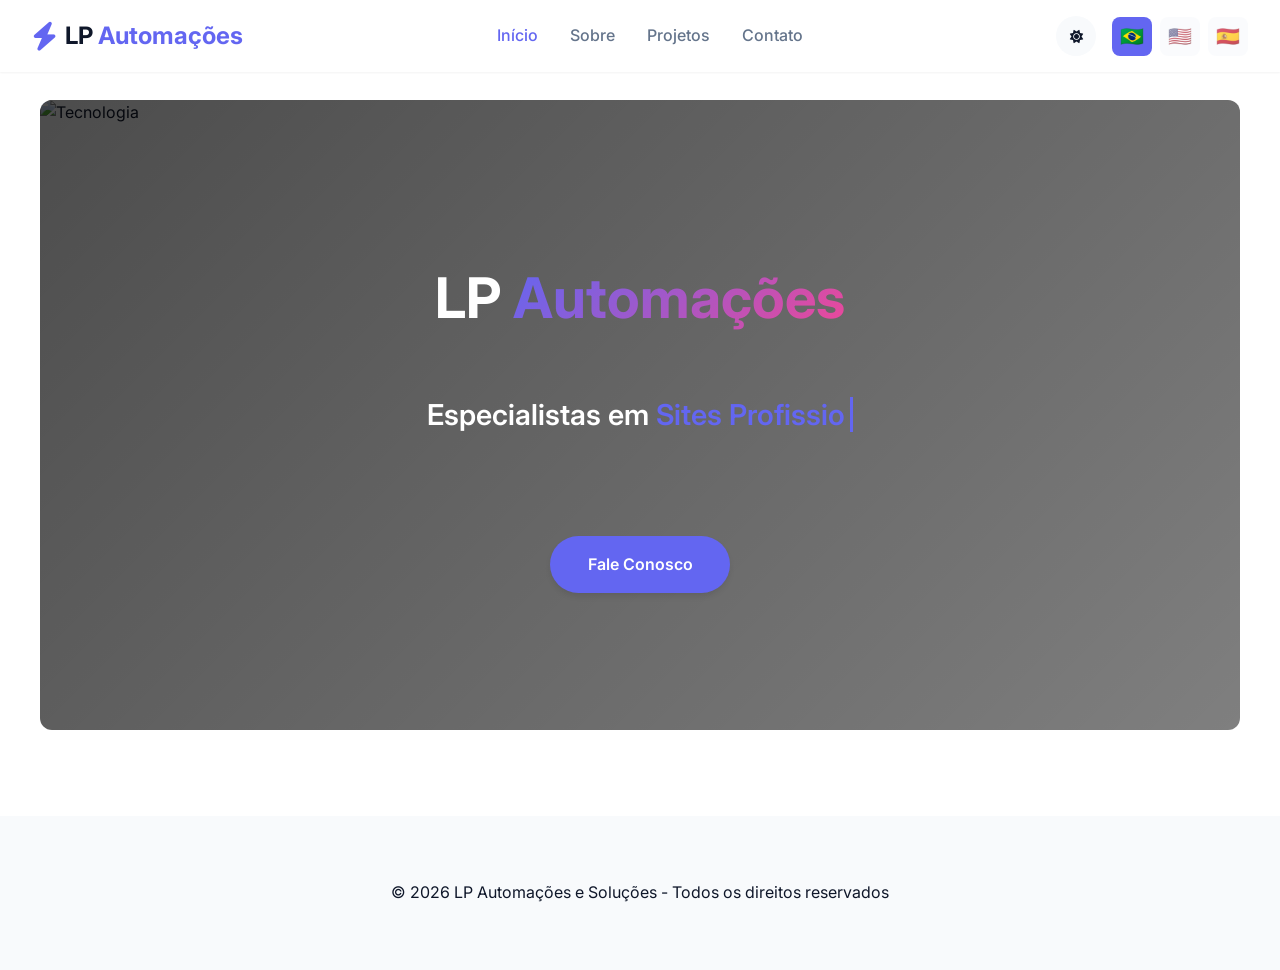
==== index.html @ f77b6e3c "Subindo site oficial da LP Automacoes" ====
<!DOCTYPE html>
<html lang="pt-BR">
<head>
    <meta charset="UTF-8">
    <meta name="viewport" content="width=device-width, initial-scale=1.0">
    <title>LP Automações e Soluções</title>
    
    <!-- CSS -->    
    <link rel="stylesheet" href="css/index.css">
    <link rel="stylesheet" href="css/light-theme.css" id="theme-style">
    
    <!-- Font Awesome -->
    <link rel="stylesheet" href="https://cdnjs.cloudflare.com/ajax/libs/font-awesome/6.5.1/css/all.min.css">
    
    <!-- Google Fonts -->
    <link href="https://fonts.googleapis.com/css2?family=Inter:wght@300;400;500;600;700;800&display=swap" rel="stylesheet">
</head>
<body>
    <!-- Header -->
    <header class="header">
        <div class="container">
            <div class="logo">
                <i class="fas fa-bolt"></i>
                <span>LP <span class="highlight">Automações</span></span>
            </div>
            <nav class="nav-menu">
                <ul>
                    <li><a href="index.html" class="nav-link active" data-i18n="nav.home">Início</a></li>
                    <li><a href="pages/sobre.html" class="nav-link" data-i18n="nav.sobre">Sobre</a></li>
                    <li><a href="pages/projetos.html" class="nav-link" data-i18n="nav.projetos">Projetos</a></li>
                    <li><a href="pages/contato.html" class="nav-link" data-i18n="nav.contato">Contato</a></li>
                </ul>
            </nav>
            <div class="nav-controls">
                <button id="theme-toggle" class="control-btn">
                    <i class="fas fa-sun"></i>
                </button>
                <div class="language-selector">
                    <button class="lang-btn" data-lang="pt-BR" title="Português">🇧🇷</button>
                    <button class="lang-btn" data-lang="en-US" title="English">🇺🇸</button>
                    <button class="lang-btn" data-lang="es-ES" title="Español">🇪🇸</button>
                </div>
            </div>
            <div class="mobile-menu-btn">
                <i class="fas fa-bars"></i>
            </div>
        </div>
    </header>

    <!-- Hero Section com Slides Automáticos -->
    <section class="hero">
        <!-- Slide 1 -->
        <div class="hero-slide active" data-slide="1">
            <img class="slide-bg" src="https://images.pexels.com/photos/1181244/pexels-photo-1181244.jpeg?auto=compress&cs=tinysrgb&w=1600" alt="Tecnologia">
            <div class="hero-content">
                <h1 data-i18n="hero.slide1.titulo">LP <span class="gradient-text">Automações & Soluções</span></h1>
                <div class="typing-container">
                    <span data-i18n="hero.typing.prefix">Especialistas em</span>
                    <span id="typed-text"></span>
                </div>
                <div class="hero-buttons">
                    <a href="pages/contato.html" class="btn btn-primary" data-i18n="hero.btn_contato">Fale Conosco</a>                    
                </div>
            </div>
        </div>

        <!-- Slide 2 -->
        <div class="hero-slide" data-slide="2">
            <img class="slide-bg" src="https://images.pexels.com/photos/4101143/pexels-photo-4101143.jpeg?auto=compress&cs=tinysrgb&w=1600" alt="WhatsApp">
            <div class="hero-content">
                <h1 data-i18n="hero.slide2.titulo">Automação <span class="gradient-text">WhatsApp</span></h1>
                <p data-i18n="hero.slide2.desc">Atendimento 24/7 com inteligência artificial</p>
                <div class="hero-buttons">
                    <a href="pages/contato.html" class="btn btn-primary" data-i18n="hero.btn_contato">Fale Conosco</a>
                </div>
            </div>
        </div>

        <!-- Slide 3 -->
        <div class="hero-slide" data-slide="3">
            <img class="slide-bg" src="https://images.pexels.com/photos/1181671/pexels-photo-1181671.jpeg?auto=compress&cs=tinysrgb&w=1600" alt="Sistemas">
            <div class="hero-content">
                <h1 data-i18n="hero.slide3.titulo">Sistemas <span class="gradient-text">Personalizados</span></h1>
                <p data-i18n="hero.slide3.desc">Controle de estoque, vendas e gestão empresarial</p>
                <div class="hero-buttons">
                    <a href="pages/contato.html" class="btn btn-primary" data-i18n="hero.btn_contato">Solicitar Orçamento</a>
                </div>
            </div>
        </div>

        <!-- Slide 4 -->
        <div class="hero-slide" data-slide="4">
            <img class="slide-bg" src="https://images.pexels.com/photos/669619/pexels-photo-669619.jpeg?auto=compress&cs=tinysrgb&w=1600" alt="Google">
            <div class="hero-content">
                <h1 data-i18n="hero.slide4.titulo">Google <span class="gradient-text">Meu Negócio</span></h1>
                <p data-i18n="hero.slide4.desc">Destaque sua empresa nas buscas locais</p>
                <div class="hero-buttons">
                    <a href="pages/contato.html" class="btn btn-primary" data-i18n="hero.btn_contato">Quero Mais Visibilidade</a>
                </div>
            </div>
        </div>

        <!-- Slide 5 -->
        <div class="hero-slide" data-slide="5">
            <img class="slide-bg" src="https://images.pexels.com/photos/3183197/pexels-photo-3183197.jpeg?auto=compress&cs=tinysrgb&w=1600" alt="Resultados">
            <div class="hero-content">
                <h1 data-i18n="hero.slide5.titulo">Resultados <span class="gradient-text">Reais</span></h1>
                <p data-i18n="hero.slide5.desc">Transformamos seu negócio com tecnologia</p>
                <div class="hero-buttons">
                    <a href="pages/contato.html" class="btn btn-primary" data-i18n="hero.btn_contato">Quero Resultados</a>
                </div>
            </div>
        </div>
        
        <!-- Dots de Navegação (sem setas) -->
        <div class="slide-controls">
            <div class="slide-dot active" data-slide="1"></div>
            <div class="slide-dot" data-slide="2"></div>
            <div class="slide-dot" data-slide="3"></div>
            <div class="slide-dot" data-slide="4"></div>
            <div class="slide-dot" data-slide="5"></div>
        </div>
    </section>

    <!-- Footer -->
    <footer class="footer">
        <div class="container">
            <p>&copy; 2026 LP Automações e Soluções - <span data-i18n="footer.rights">Todos os direitos reservados</span></p>
        </div>
    </footer>

    <!-- Scripts -->    
    <script src="js/index.js"></script>
</body>
</html>
---- css/index.css ----
/* ========== VARIÁVEIS ========== */
:root {
    --primary: #6366f1;
    --primary-dark: #4f46e5;
    --secondary: #ec4899;
    --spacing-xs: 0.5rem;
    --spacing-sm: 1rem;
    --spacing-md: 2rem;
    --spacing-lg: 4rem;
    --spacing-xl: 6rem;
    --shadow-sm: 0 1px 2px 0 rgb(0 0 0 / 0.05);
    --shadow-md: 0 4px 6px -1px rgb(0 0 0 / 0.1);
    --shadow-lg: 0 10px 15px -3px rgb(0 0 0 / 0.1);
    --transition: all 0.3s ease;
}

* {
    margin: 0;
    padding: 0;
    box-sizing: border-box;
}

body {
    font-family: 'Inter', sans-serif;
    line-height: 1.6;
    overflow-x: hidden;
    transition: var(--transition);
}

.container {
    max-width: 1280px;
    margin: 0 auto;
    padding: 0 var(--spacing-md);
}

/* ========== HEADER ========== */
.header {
    position: fixed;
    top: 0;
    left: 0;
    width: 100%;
    backdrop-filter: blur(10px);
    z-index: 1000;
    transition: var(--transition);
    box-shadow: var(--shadow-sm);
    background: var(--bg-primary);
}

.header .container {
    display: flex;
    justify-content: space-between;
    align-items: center;
    padding: var(--spacing-sm) var(--spacing-md);
}

.logo {
    display: flex;
    align-items: center;
    gap: 0.5rem;
    font-size: 1.5rem;
    font-weight: 700;
    color: var(--text-primary);
}

.logo i {
    color: var(--primary);
    font-size: 1.8rem;
}

.logo .highlight {
    color: var(--primary);
}

/* ========== NAVEGAÇÃO DESKTOP ========== */
.nav-menu ul {
    display: flex;
    gap: var(--spacing-md);
    list-style: none;
}

.nav-link {
    text-decoration: none;
    font-weight: 500;
    transition: var(--transition);
    color: var(--text-secondary);
}

.nav-link:hover,
.nav-link.active {
    color: var(--primary);
}

/* ========== CONTROLES (TEMA E IDIOMA) ========== */
.nav-controls {
    display: flex;
    align-items: center;
    gap: var(--spacing-sm);
}

.control-btn {
    background: var(--bg-secondary);
    border: none;
    width: 40px;
    height: 40px;
    border-radius: 50%;
    cursor: pointer;
    transition: var(--transition);
    color: var(--text-primary);
}

.control-btn:hover {
    background: var(--primary);
    color: white;
    transform: rotate(15deg);
}

.language-selector {
    display: flex;
    gap: 0.5rem;
}

.lang-btn {
    background: var(--bg-secondary);
    border: none;
    padding: 0.5rem;
    border-radius: 8px;
    cursor: pointer;
    transition: var(--transition);
    font-size: 1.2rem;
    opacity: 0.7;
}

.lang-btn:hover {
    opacity: 1;
    transform: scale(1.05);
}

.lang-btn.active {
    opacity: 1;
    background: var(--primary);
}

/* ========== BOTÃO MOBILE ========== */
.mobile-menu-btn {
    display: none;
    font-size: 1.5rem;
    cursor: pointer;
    color: var(--text-primary);
    background: none;
    border: none;
    width: 40px;
    height: 40px;
    border-radius: 8px;
    z-index: 1002;
}

/* ========== MENU MOBILE (SIDEBAR) ========== */
@media (max-width: 768px) {
    .nav-controls {
        display: none;
    }
    
    .mobile-menu-btn {
        display: block;
    }
    
    .nav-menu {
        position: fixed;
        top: 0;
        left: -280px;
        width: 280px;
        height: 100vh;
        background: var(--bg-primary);
        transition: left 0.3s ease;
        z-index: 1001;
        padding: 80px 24px 24px 24px;
        overflow-y: auto;
        box-shadow: 2px 0 10px rgba(0, 0, 0, 0.1);
    }
    
    .nav-menu.active {
        left: 0;
    }
    
    .nav-menu ul {
        flex-direction: column;
        align-items: flex-start;
        gap: 1.5rem;
    }
    
    .nav-link {
        font-size: 1.2rem;
        padding: 8px 0;
        display: block;
    }
    
    body.menu-open::before {
        content: '';
        position: fixed;
        top: 0;
        left: 0;
        right: 0;
        bottom: 0;
        background: rgba(0, 0, 0, 0.5);
        z-index: 1000;
    }
    
    body.menu-open {
        overflow: hidden;
    }
}

/* ========== FOOTER ========== */
.footer {
    background: var(--bg-secondary);
    padding: var(--spacing-lg) 0;
    text-align: center;
    margin-top: var(--spacing-xl);
}

/* ========== HERO SECTION ========== */
.hero {
    min-height: 80vh;
    display: flex;
    align-items: center;
    justify-content: center;
    position: relative;
    overflow: visible;
    padding: 500px 24px 40px;
}

/* ========== SLIDES ========== */
.hero-slide {
    position: absolute;
    top: 100px;
    left: 50%;
    transform: translateX(-50%);
    width: calc(100% - 48px);
    max-width: 1200px;
    height: calc(100% - 90px);
    opacity: 0;
    transition: opacity 0.8s ease-in-out;
    z-index: 1;
    border-radius: 12px;
    overflow: hidden;
}

/* Centraliza o conteúdo dos slides verticalmente */
.hero-slide {
    display: flex;
    align-items: center;
    justify-content: center;
}

/* Slide ativo (visível) */
.hero-slide.active {
    opacity: 1;
    z-index: 2;
}

/* Overlay escuro sobre a imagem do slide */
.hero-slide::before {
    content: '';
    position: absolute;
    top: 0;
    left: 0;
    right: 0;
    bottom: 0;
    background: linear-gradient(135deg, rgba(0,0,0,0.7) 0%, rgba(0,0,0,0.5) 100%);
    z-index: 1;
}

/* Imagem de fundo do slide */
.slide-bg {
    position: absolute;
    top: 0;
    left: 0;
    width: 100%;
    height: 85vh;
    object-fit: cover;
    z-index: 0;
}

/* ========== BOTÕES DO HERO ========== */
.hero-buttons {
    display: flex;
    justify-content: center;
    align-items: center;
    gap: 1rem;
    margin-top: 2rem;
    flex-wrap: wrap;
}

.btn {
    display: inline-flex;
    align-items: center;
    justify-content: center;
    padding: 1rem 2rem;
    border-radius: 50px;
    text-decoration: none;
    font-weight: 600;
    font-size: 1rem;
    transition: all 0.3s ease;
    cursor: pointer;
    border: none;
    min-width: 180px;
    text-align: center;
}

.btn-primary {
    background: var(--primary);
    color: white;
    box-shadow: 0 4px 6px -1px rgb(0 0 0 / 0.1);
}

.btn-primary:hover {
    background: var(--primary-dark);
    transform: translateY(-3px);
    box-shadow: 0 10px 15px -3px rgb(0 0 0 / 0.1);
}

/* ========== CONTEÚDO DO SLIDE ========== */
.hero-content {
    position: relative;
    z-index: 2;
    text-align: center;
    max-width: 900px;
    margin: 0 auto;
    padding: calc(var(--spacing-lg) * 1.2) var(--spacing-lg);
    animation: fadeInUp 0.8s ease;
}

/* Título principal */
.hero-content h1 {
    font-size: 3.5rem;
    font-weight: 700;
    margin-bottom: var(--spacing-md);
    line-height: 2.2;
    color: white;
}

/* Subtítulo / descrição */
.hero-content p {
    font-size: 1.25rem;
    color: rgba(255,255,255,0.9);
    margin-bottom: var(--spacing-lg);
}

/* Texto com gradiente */
.gradient-text {
    background: linear-gradient(135deg, var(--primary), var(--secondary));
    -webkit-background-clip: text;
    background-clip: text;
    color: transparent;
}

/* ========== MÁQUINA DE ESCREVER ========== */
.typing-container {
    font-size: 1.8rem;
    font-weight: 600;
    margin-bottom: var(--spacing-lg);
    min-height: 80px;
    color: white;
}

#typed-text {
    color: var(--primary);
    border-right: 3px solid var(--primary);
    padding-right: 5px;
    animation: blink 0.7s infinite;
}

/* Animação do cursor piscando */
@keyframes blink {
    0%, 100% { border-color: var(--primary); }
    50% { border-color: transparent; }
}

/* ========== ANIMAÇÕES ========== */
@keyframes fadeInUp {
    from {
        opacity: 0;
        transform: translateY(30px);
    }
    to {
        opacity: 1;
        transform: translateY(0);
    }
}

/* ========== RESPONSIVO ========== */
@media (max-width: 1024px) {
    .hero-content h1 {
        font-size: 2.5rem;
    }
    
    .hero-content p {
        font-size: 1.1rem;
    }
    
    .typing-container {
        font-size: 1.4rem;
    }
}

@media (max-width: 768px) {
    .hero {
        min-height: 70vh;
        padding: 120px 16px 40px;
    }
    
    .hero-content h1 {
        font-size: 2rem;
    }
    
    .hero-content p {
        font-size: 1rem;
    }
    
    .typing-container {
        font-size: 1.2rem;
        min-height: 60px;
    }
    
    .hero-slide {
        width: calc(100% - 32px);
    }
    
    .slide-bg {
        height: 70vh;
    }
    
    .hero-buttons {
        flex-direction: column;
        gap: 0.8rem;
    }
    
    .btn {
        width: 100%;
        max-width: 250px;
        margin: 0 auto;
    }
}

@media (max-width: 480px) {
    .hero {
        padding: 100px 16px 40px;
    }
    
    .hero-content h1 {
        font-size: 1.5rem;
    }
    
    .hero-content p {
        font-size: 0.85rem;
    }
    
    .typing-container {
        font-size: 1rem;
        min-height: 50px;
    }
}
---- css/light-theme.css ----
:root {
    --bg-primary: #ffffff;
    --bg-secondary: #f8fafc;
    --text-primary: #0f172a;
    --text-secondary: #64748b;
    --border-color: #e2e8f0;
}

body {
    background: var(--bg-primary);
    color: var(--text-primary);
}

.header {
    background: rgba(255, 255, 255, 0.9);
}
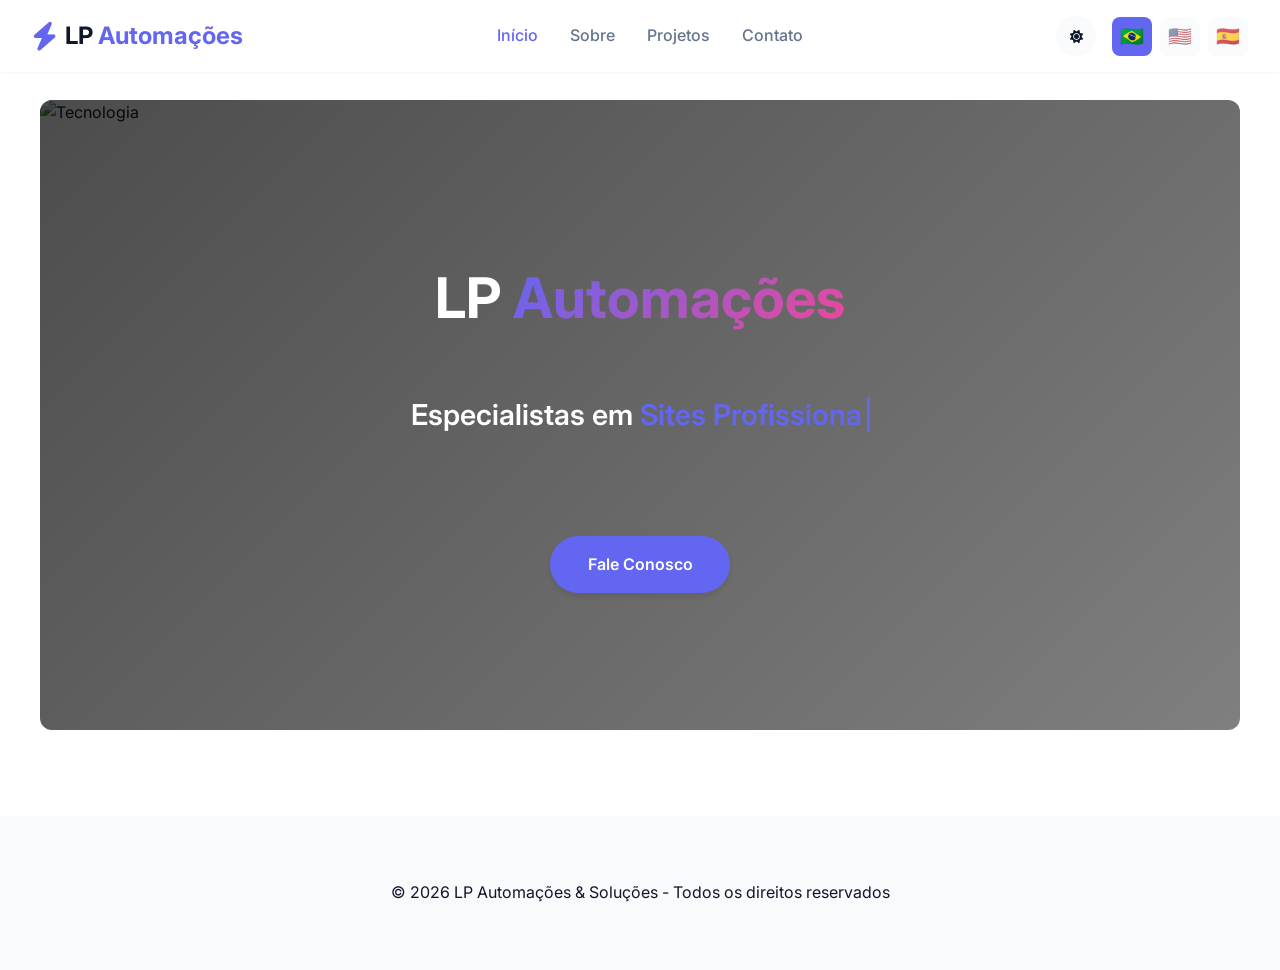
==== commit 474d53ba: "Correcao na nomenclatura do site." ====
--- a/index.html
+++ b/index.html
@@ -3,7 +3,7 @@
 <head>
     <meta charset="UTF-8">
     <meta name="viewport" content="width=device-width, initial-scale=1.0">
-    <title>LP Automações e Soluções</title>
+    <title>LP Automações & Soluções</title>
     
     <!-- CSS -->    
     <link rel="stylesheet" href="css/index.css">
@@ -125,7 +125,7 @@
     <!-- Footer -->
     <footer class="footer">
         <div class="container">
-            <p>&copy; 2026 LP Automações e Soluções - <span data-i18n="footer.rights">Todos os direitos reservados</span></p>
+            <p>&copy; 2026 LP Automações & Soluções - <span data-i18n="footer.rights">Todos os direitos reservados</span></p>
         </div>
     </footer>
 
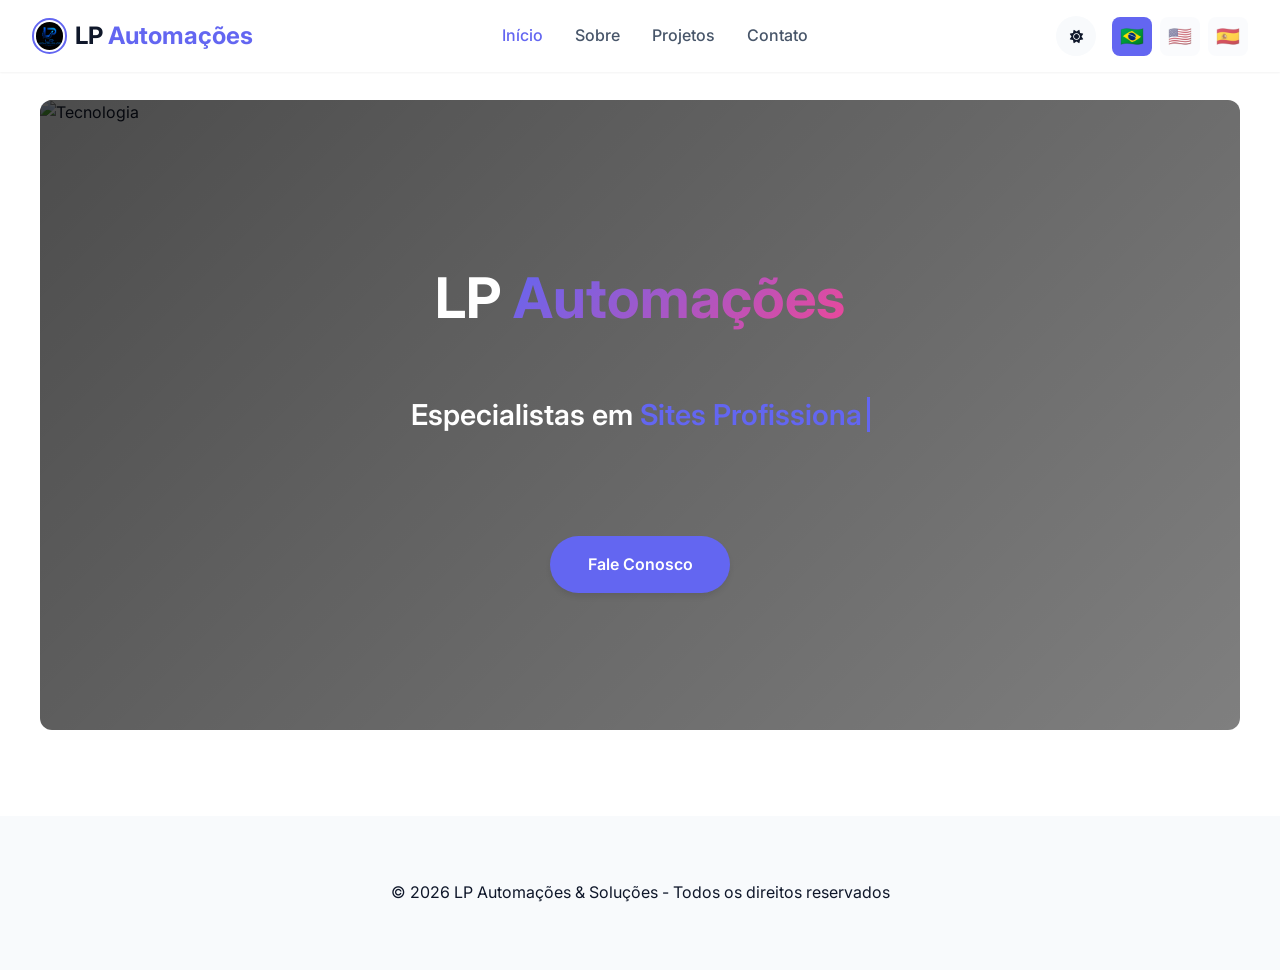
==== commit 4898e7da: "Atualizando e adicionando novas fotos no site." ====
--- a/index.html
+++ b/index.html
@@ -1,26 +1,29 @@
 <!DOCTYPE html>
 <html lang="pt-BR">
+
 <head>
     <meta charset="UTF-8">
     <meta name="viewport" content="width=device-width, initial-scale=1.0">
     <title>LP Automações & Soluções</title>
-    
-    <!-- CSS -->    
+
+    <!-- CSS -->
     <link rel="stylesheet" href="css/index.css">
     <link rel="stylesheet" href="css/light-theme.css" id="theme-style">
-    
+
     <!-- Font Awesome -->
     <link rel="stylesheet" href="https://cdnjs.cloudflare.com/ajax/libs/font-awesome/6.5.1/css/all.min.css">
-    
+
     <!-- Google Fonts -->
-    <link href="https://fonts.googleapis.com/css2?family=Inter:wght@300;400;500;600;700;800&display=swap" rel="stylesheet">
+    <link href="https://fonts.googleapis.com/css2?family=Inter:wght@300;400;500;600;700;800&display=swap"
+        rel="stylesheet">
 </head>
+
 <body>
     <!-- Header -->
     <header class="header">
         <div class="container">
             <div class="logo">
-                <i class="fas fa-bolt"></i>
+                <img src="assets/logo-lp.png" alt="LP Automações" class="logo-img">
                 <span>LP <span class="highlight">Automações</span></span>
             </div>
             <nav class="nav-menu">
@@ -51,7 +54,9 @@
     <section class="hero">
         <!-- Slide 1 -->
         <div class="hero-slide active" data-slide="1">
-            <img class="slide-bg" src="https://images.pexels.com/photos/1181244/pexels-photo-1181244.jpeg?auto=compress&cs=tinysrgb&w=1600" alt="Tecnologia">
+            <img class="slide-bg"
+                src="https://images.pexels.com/photos/1181244/pexels-photo-1181244.jpeg?auto=compress&cs=tinysrgb&w=1600"
+                alt="Tecnologia">
             <div class="hero-content">
                 <h1 data-i18n="hero.slide1.titulo">LP <span class="gradient-text">Automações & Soluções</span></h1>
                 <div class="typing-container">
@@ -59,14 +64,16 @@
                     <span id="typed-text"></span>
                 </div>
                 <div class="hero-buttons">
-                    <a href="pages/contato.html" class="btn btn-primary" data-i18n="hero.btn_contato">Fale Conosco</a>                    
+                    <a href="pages/contato.html" class="btn btn-primary" data-i18n="hero.btn_contato">Fale Conosco</a>
                 </div>
             </div>
         </div>
 
         <!-- Slide 2 -->
         <div class="hero-slide" data-slide="2">
-            <img class="slide-bg" src="https://images.pexels.com/photos/4101143/pexels-photo-4101143.jpeg?auto=compress&cs=tinysrgb&w=1600" alt="WhatsApp">
+            <img class="slide-bg"
+                src="https://images.pexels.com/photos/4101143/pexels-photo-4101143.jpeg?auto=compress&cs=tinysrgb&w=1600"
+                alt="WhatsApp">
             <div class="hero-content">
                 <h1 data-i18n="hero.slide2.titulo">Automação <span class="gradient-text">WhatsApp</span></h1>
                 <p data-i18n="hero.slide2.desc">Atendimento 24/7 com inteligência artificial</p>
@@ -78,40 +85,49 @@
 
         <!-- Slide 3 -->
         <div class="hero-slide" data-slide="3">
-            <img class="slide-bg" src="https://images.pexels.com/photos/1181671/pexels-photo-1181671.jpeg?auto=compress&cs=tinysrgb&w=1600" alt="Sistemas">
+            <img class="slide-bg"
+                src="https://images.pexels.com/photos/1181671/pexels-photo-1181671.jpeg?auto=compress&cs=tinysrgb&w=1600"
+                alt="Sistemas">
             <div class="hero-content">
                 <h1 data-i18n="hero.slide3.titulo">Sistemas <span class="gradient-text">Personalizados</span></h1>
                 <p data-i18n="hero.slide3.desc">Controle de estoque, vendas e gestão empresarial</p>
                 <div class="hero-buttons">
-                    <a href="pages/contato.html" class="btn btn-primary" data-i18n="hero.btn_contato">Solicitar Orçamento</a>
+                    <a href="pages/contato.html" class="btn btn-primary" data-i18n="hero.btn_contato">Solicitar
+                        Orçamento</a>
                 </div>
             </div>
         </div>
 
         <!-- Slide 4 -->
         <div class="hero-slide" data-slide="4">
-            <img class="slide-bg" src="https://images.pexels.com/photos/669619/pexels-photo-669619.jpeg?auto=compress&cs=tinysrgb&w=1600" alt="Google">
+            <img class="slide-bg"
+                src="https://images.pexels.com/photos/669619/pexels-photo-669619.jpeg?auto=compress&cs=tinysrgb&w=1600"
+                alt="Google">
             <div class="hero-content">
                 <h1 data-i18n="hero.slide4.titulo">Google <span class="gradient-text">Meu Negócio</span></h1>
                 <p data-i18n="hero.slide4.desc">Destaque sua empresa nas buscas locais</p>
                 <div class="hero-buttons">
-                    <a href="pages/contato.html" class="btn btn-primary" data-i18n="hero.btn_contato">Quero Mais Visibilidade</a>
+                    <a href="pages/contato.html" class="btn btn-primary" data-i18n="hero.btn_contato">Quero Mais
+                        Visibilidade</a>
                 </div>
             </div>
         </div>
 
         <!-- Slide 5 -->
         <div class="hero-slide" data-slide="5">
-            <img class="slide-bg" src="https://images.pexels.com/photos/3183197/pexels-photo-3183197.jpeg?auto=compress&cs=tinysrgb&w=1600" alt="Resultados">
+            <img class="slide-bg"
+                src="https://images.pexels.com/photos/3183197/pexels-photo-3183197.jpeg?auto=compress&cs=tinysrgb&w=1600"
+                alt="Resultados">
             <div class="hero-content">
                 <h1 data-i18n="hero.slide5.titulo">Resultados <span class="gradient-text">Reais</span></h1>
                 <p data-i18n="hero.slide5.desc">Transformamos seu negócio com tecnologia</p>
                 <div class="hero-buttons">
-                    <a href="pages/contato.html" class="btn btn-primary" data-i18n="hero.btn_contato">Quero Resultados</a>
+                    <a href="pages/contato.html" class="btn btn-primary" data-i18n="hero.btn_contato">Quero
+                        Resultados</a>
                 </div>
             </div>
         </div>
-        
+
         <!-- Dots de Navegação (sem setas) -->
         <div class="slide-controls">
             <div class="slide-dot active" data-slide="1"></div>
@@ -125,11 +141,13 @@
     <!-- Footer -->
     <footer class="footer">
         <div class="container">
-            <p>&copy; 2026 LP Automações & Soluções - <span data-i18n="footer.rights">Todos os direitos reservados</span></p>
+            <p>&copy; 2026 LP Automações & Soluções - <span data-i18n="footer.rights">Todos os direitos
+                    reservados</span></p>
         </div>
     </footer>
 
-    <!-- Scripts -->    
+    <!-- Scripts -->
     <script src="js/index.js"></script>
 </body>
+
 </html>
--- a/css/index.css
+++ b/css/index.css
@@ -14,6 +14,27 @@
     --transition: all 0.3s ease;
 }
 
+/* ========== TEMA CLARO (PADRÃO) ========== */
+:root {
+    --bg-primary: #ffffff;
+    --bg-secondary: #f8fafc;
+    --text-primary: #0f172a;
+    --text-secondary: #475569;
+    --border-color: #e2e8f0;
+}
+
+/* ========== TEMA ESCURO (PRETO PURO + AZUL) ========== */
+[data-theme="dark"] {
+    --bg-primary: #000000;        /* Preto puro */
+    --bg-secondary: #0a0a0a;      /* Preto levemente mais claro */
+    --text-primary: #ffffff;      /* Branco puro */
+    --text-secondary: #e2e8f0;    /* Branco suave */
+    --border-color: #1a1a1a;      /* Cinza escuro para bordas */
+    --primary: #3b82f6;           /* Azul vibrante */
+    --primary-dark: #2563eb;      /* Azul mais escuro */
+    --secondary: #60a5fa;         /* Azul claro para detalhes */
+}
+
 * {
     margin: 0;
     padding: 0;
@@ -25,6 +46,8 @@
     line-height: 1.6;
     overflow-x: hidden;
     transition: var(--transition);
+    background: var(--bg-primary);
+    color: var(--text-primary);
 }
 
 .container {
@@ -62,11 +85,31 @@
     color: var(--text-primary);
 }
 
+/* ========== ESTILO DA LOGO REDONDA ========== */
+.logo-img {
+    height: 2.2rem;
+    width: 2.2rem;
+    display: block;
+    object-fit: cover;
+    border-radius: 50%;
+    border: 2px solid var(--primary);
+    padding: 2px;
+    background: var(--bg-primary);
+    transition: var(--transition);
+}
+
+.logo-img:hover {
+    transform: scale(1.05);
+    border-color: var(--primary-dark);
+    box-shadow: 0 0 20px rgba(59, 130, 246, 0.3);
+}
+
+/* Remove o estilo do ícone antigo */
 .logo i {
-    color: var(--primary);
-    font-size: 1.8rem;
-}
-
+    display: none;
+}
+
+/* Mantém o destaque do texto */
 .logo .highlight {
     color: var(--primary);
 }
--- a/css/light-theme.css
+++ b/css/light-theme.css
@@ -2,8 +2,11 @@
     --bg-primary: #ffffff;
     --bg-secondary: #f8fafc;
     --text-primary: #0f172a;
-    --text-secondary: #64748b;
+    --text-secondary: #475569;
     --border-color: #e2e8f0;
+    --primary: #6366f1;
+    --primary-dark: #4f46e5;
+    --secondary: #ec4899;
 }
 
 body {
@@ -12,5 +15,5 @@
 }
 
 .header {
-    background: rgba(255, 255, 255, 0.9);
+    background: rgba(255, 255, 255, 0.95);
 }
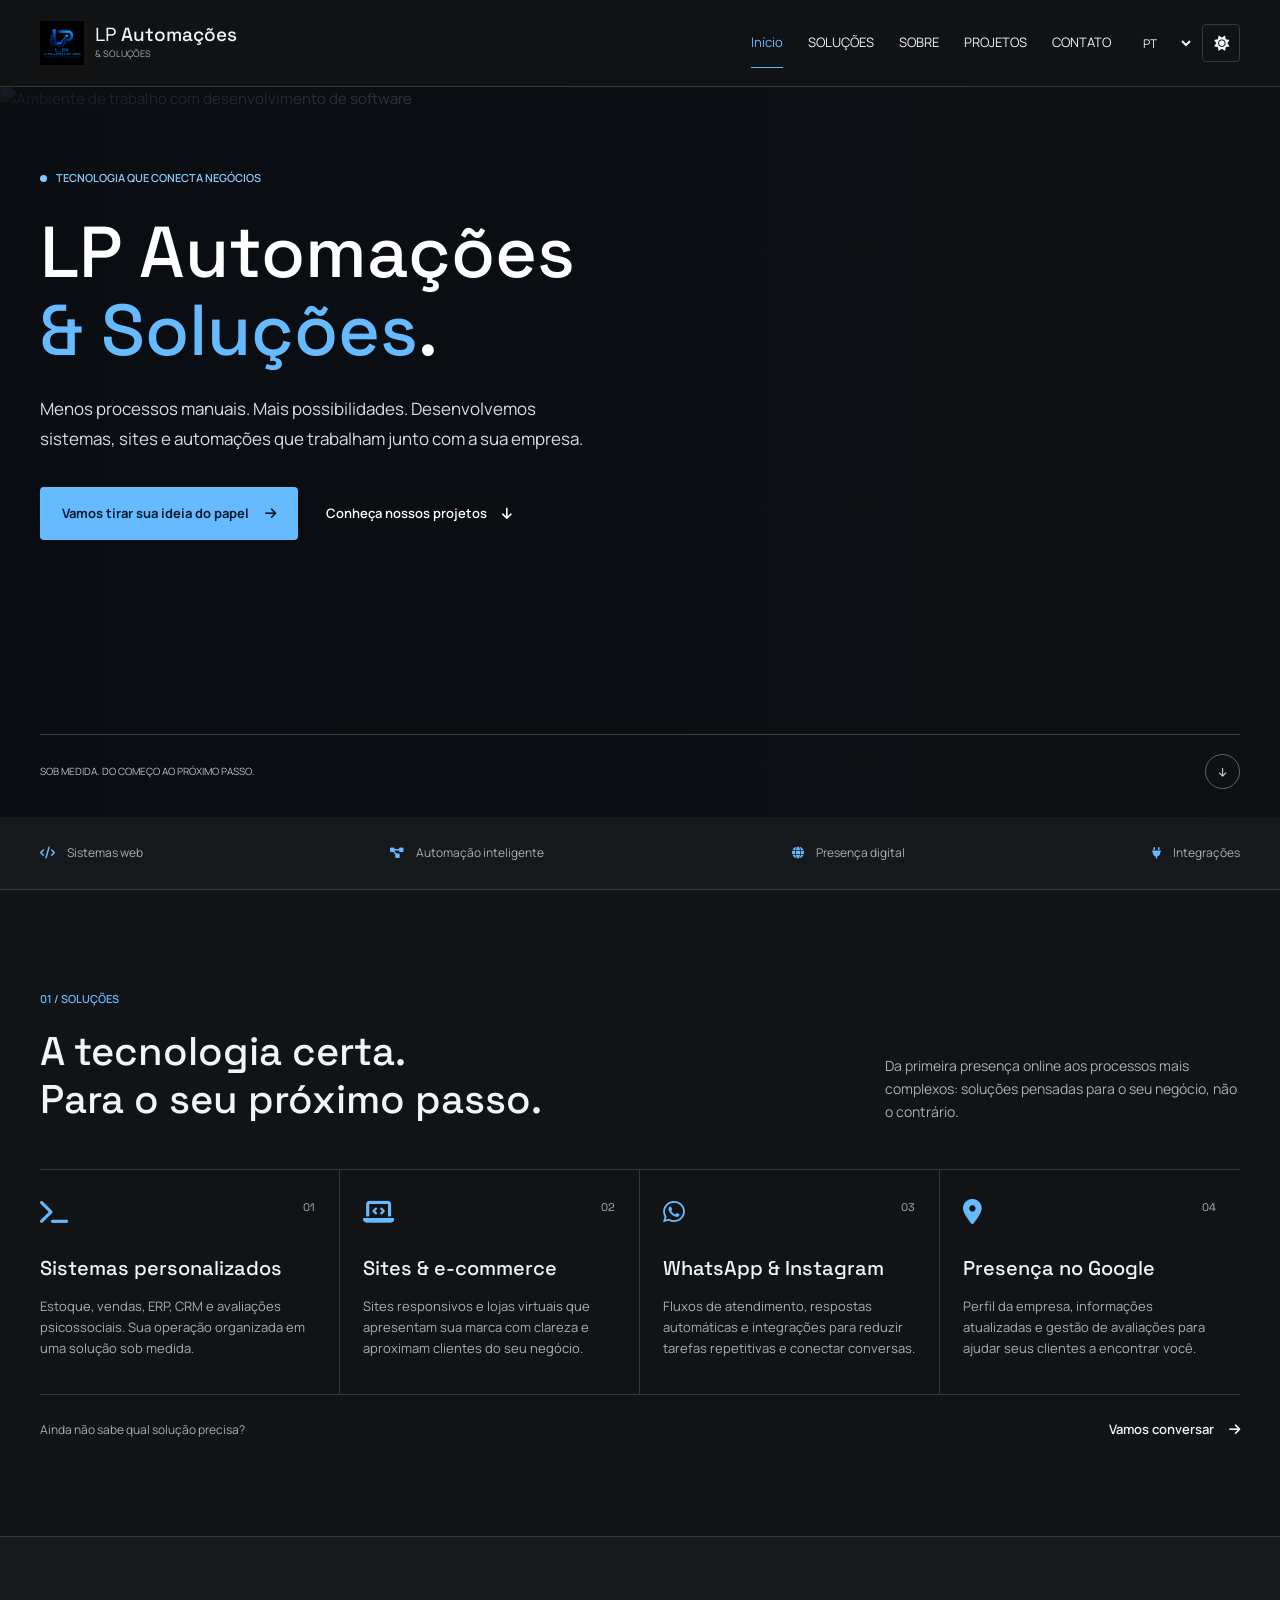
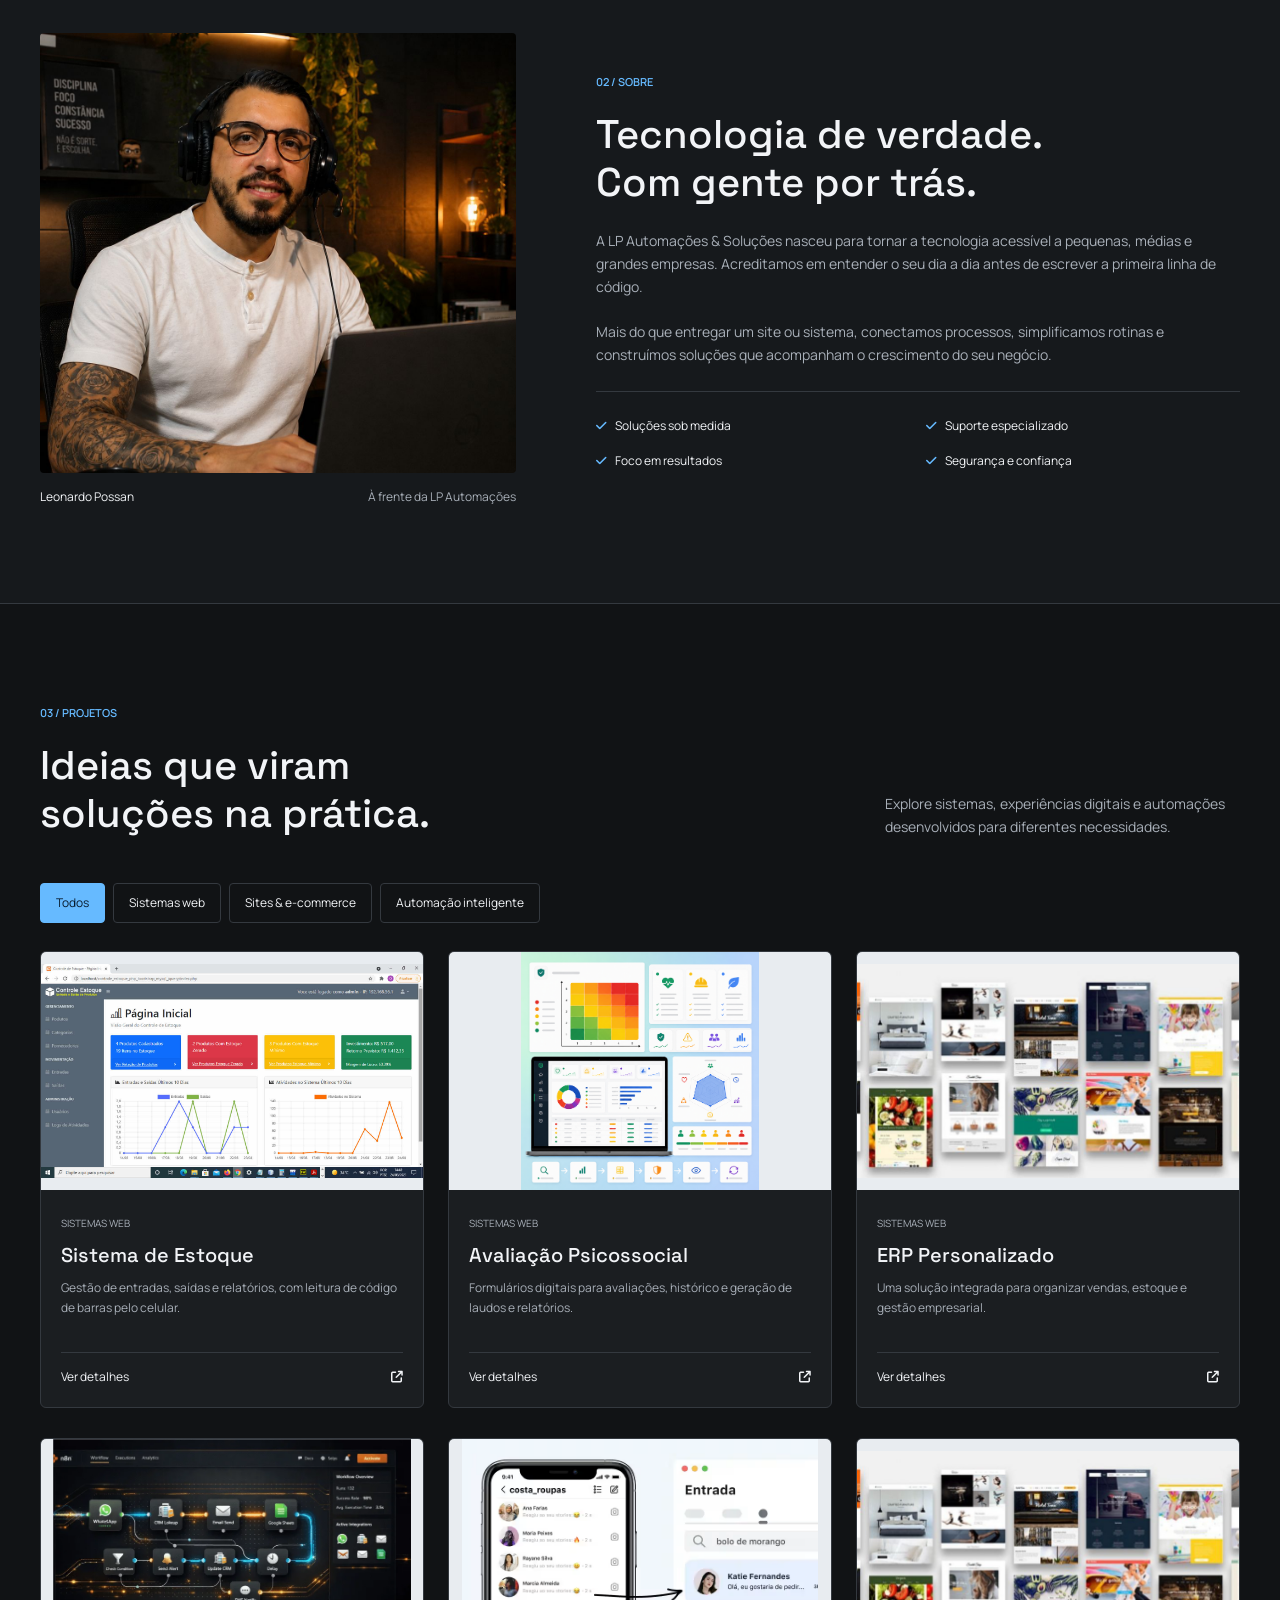
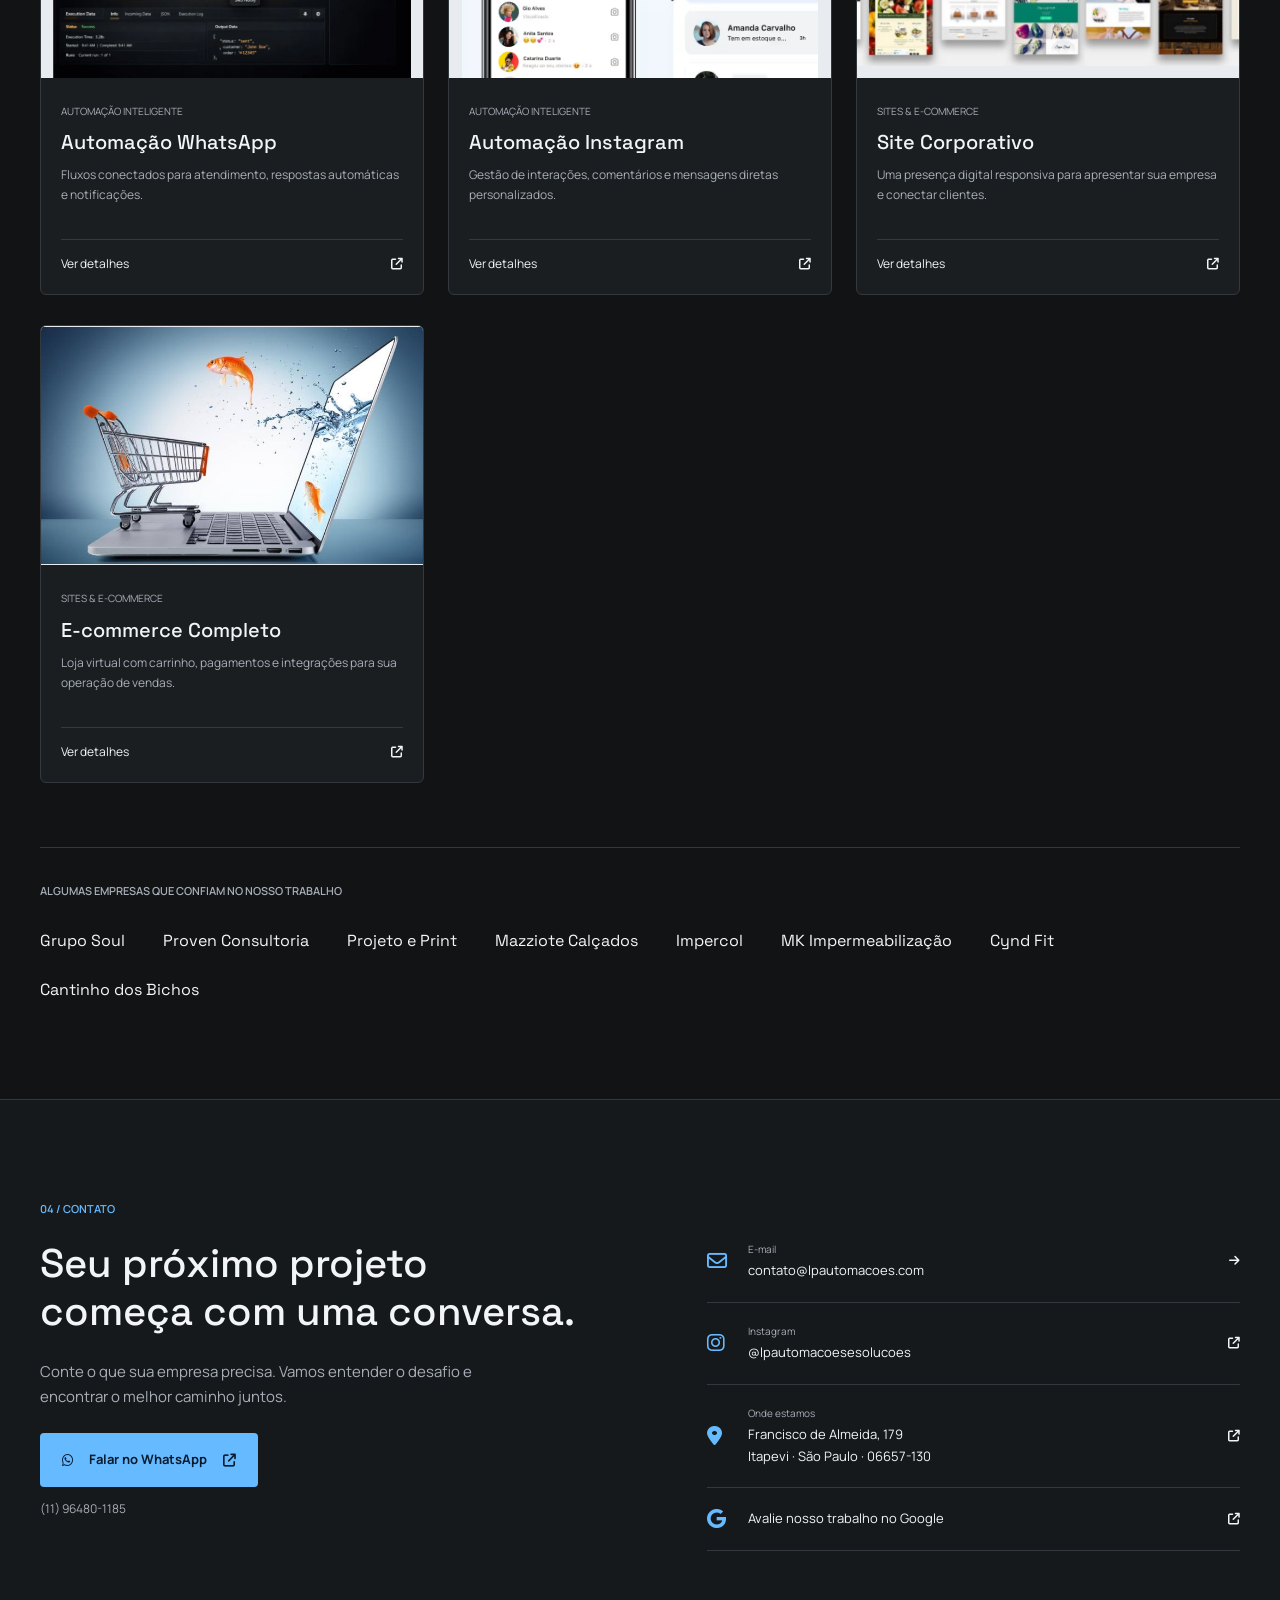
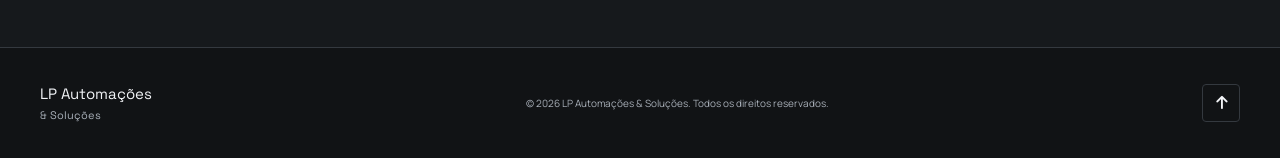
==== commit fc28b227: "Melhorias aplicadas no site." ====
--- a/index.html
+++ b/index.html
@@ -1,153 +1,48 @@
 <!DOCTYPE html>
-<html lang="pt-BR">
-
+<html lang="pt-BR" data-theme="dark">
 <head>
     <meta charset="UTF-8">
     <meta name="viewport" content="width=device-width, initial-scale=1.0">
-    <title>LP Automações & Soluções</title>
-
-    <!-- CSS -->
-    <link rel="stylesheet" href="css/index.css">
-    <link rel="stylesheet" href="css/light-theme.css" id="theme-style">
-
-    <!-- Font Awesome -->
+    <meta name="description" content="LP Automações & Soluções: sistemas web sob medida, sites profissionais e automações para conectar processos e impulsionar seu negócio.">
+    <meta name="theme-color" content="#101414">
+    <title>LP Automações & Soluções | Tecnologia sob medida</title>
+    <link rel="icon" href="assets/logo-lp.png">
+    <link rel="preconnect" href="https://fonts.googleapis.com">
+    <link rel="preconnect" href="https://fonts.gstatic.com" crossorigin>
+    <link href="https://fonts.googleapis.com/css2?family=Manrope:wght@400;500;600;700;800&family=Space+Grotesk:wght@400;500;600;700&display=swap" rel="stylesheet">
     <link rel="stylesheet" href="https://cdnjs.cloudflare.com/ajax/libs/font-awesome/6.5.1/css/all.min.css">
-
-    <!-- Google Fonts -->
-    <link href="https://fonts.googleapis.com/css2?family=Inter:wght@300;400;500;600;700;800&display=swap"
-        rel="stylesheet">
+    <link rel="stylesheet" href="css/landing.css">
+    <script src="js/landing.js" defer></script>
 </head>
-
 <body>
-    <!-- Header -->
-    <header class="header">
-        <div class="container">
-            <div class="logo">
-                <img src="assets/logo-lp.png" alt="LP Automações" class="logo-img">
-                <span>LP <span class="highlight">Automações</span></span>
+    <a class="skip-link" href="#solucoes">Ir para o conteúdo</a>
+    <header class="header"><div class="container header-inner">
+        <a class="brand" href="#inicio" aria-label="LP Automações, início"><img src="assets/logo-lp.png" alt="" width="44" height="44"><span>LP <b>Automações</b><small>& SOLUÇÕES</small></span></a>
+        <nav id="main-nav" aria-label="Navegação principal"><a href="#inicio" data-copy="home" class="active" aria-current="location">Início</a><a href="#solucoes" data-copy="solutions">Soluções</a><a href="#sobre" data-copy="about">Sobre</a><a href="#projetos" data-copy="projects">Projetos</a><a href="#contato" data-copy="contact">Contato</a></nav>
+        <div class="header-controls"><select id="language" aria-label="Idioma" title="Idioma"><option value="pt-BR">PT</option><option value="en-US">EN</option><option value="es-ES">ES</option></select><button id="theme-toggle" class="icon-button" aria-label="Alternar tema" title="Alternar tema"><i class="fa-solid fa-sun" aria-hidden="true"></i></button><button id="menu-toggle" class="icon-button" aria-label="Abrir menu" aria-expanded="false" aria-controls="main-nav"><i class="fa-solid fa-bars" aria-hidden="true"></i></button></div>
+    </div></header>
+    <main>
+        <section id="inicio" class="hero" aria-labelledby="hero-title">
+            <img class="hero-image" src="https://images.pexels.com/photos/1181244/pexels-photo-1181244.jpeg?auto=compress&cs=tinysrgb&w=1920" alt="Ambiente de trabalho com desenvolvimento de software" fetchpriority="high">
+            <div class="hero-shade"></div>
+            <div class="container hero-content"><div class="eyebrow"><span class="status-mark"></span><span data-copy="eyebrow">TECNOLOGIA QUE CONECTA NEGÓCIOS</span></div><h1 id="hero-title">LP Automações<br><span>& Soluções</span><span class="hero-period">.</span></h1><p class="hero-description" data-copy="hero">Menos processos manuais. Mais possibilidades. Desenvolvemos sistemas, sites e automações que trabalham junto com a sua empresa.</p><div class="actions"><a class="button primary" href="#contato"><span data-copy="start">Vamos tirar sua ideia do papel</span><i class="fa-solid fa-arrow-right" aria-hidden="true"></i></a><a class="text-link" href="#projetos"><span data-copy="see">Conheça nossos projetos</span><i class="fa-solid fa-arrow-down" aria-hidden="true"></i></a></div><div class="hero-bottom"><span data-copy="custom">SOB MEDIDA. DO COMEÇO AO PRÓXIMO PASSO.</span><a href="#solucoes" aria-label="Ver soluções"><i class="fa-solid fa-arrow-down" aria-hidden="true"></i></a></div></div>
+        </section>
+        <div class="capabilities"><div class="container"><span><i class="fa-solid fa-code" aria-hidden="true"></i><span data-copy="web">Sistemas web</span></span><span><i class="fa-solid fa-diagram-project" aria-hidden="true"></i><span data-copy="automation">Automação inteligente</span></span><span><i class="fa-solid fa-globe" aria-hidden="true"></i><span data-copy="presence">Presença digital</span></span><span><i class="fa-solid fa-plug" aria-hidden="true"></i><span data-copy="integrations">Integrações</span></span></div></div>
+        <section id="solucoes" class="section" aria-labelledby="solutions-title"><div class="container">
+            <div class="section-heading"><div><span class="section-index">01 / <span data-copy="solutions">Soluções</span></span><h2 id="solutions-title" data-copy="solutionsTitle">A tecnologia certa.<br>Para o seu próximo passo.</h2></div><p data-copy="solutionsIntro">Da primeira presença online aos processos mais complexos: soluções pensadas para o seu negócio, não o contrário.</p></div>
+            <div class="services"><article class="service"><i class="fa-solid fa-terminal" aria-hidden="true"></i><span class="service-number">01</span><h3 data-copy="systems">Sistemas personalizados</h3><p data-copy="systemsDesc">Estoque, vendas, ERP, CRM e avaliações psicossociais. Sua operação organizada em uma solução sob medida.</p></article><article class="service"><i class="fa-solid fa-laptop-code" aria-hidden="true"></i><span class="service-number">02</span><h3 data-copy="sites">Sites & e-commerce</h3><p data-copy="sitesDesc">Sites responsivos e lojas virtuais que apresentam sua marca com clareza e aproximam clientes do seu negócio.</p></article><article class="service"><i class="fa-brands fa-whatsapp" aria-hidden="true"></i><span class="service-number">03</span><h3 data-copy="social">WhatsApp & Instagram</h3><p data-copy="socialDesc">Fluxos de atendimento, respostas automáticas e integrações para reduzir tarefas repetitivas e conectar conversas.</p></article><article class="service"><i class="fa-solid fa-location-dot" aria-hidden="true"></i><span class="service-number">04</span><h3 data-copy="google">Presença no Google</h3><p data-copy="googleDesc">Perfil da empresa, informações atualizadas e gestão de avaliações para ajudar seus clientes a encontrar você.</p></article></div>
+            <div class="section-bottom"><span data-copy="notSure">Ainda não sabe qual solução precisa?</span><a href="#contato" class="text-link"><span data-copy="talk">Vamos conversar</span><i class="fa-solid fa-arrow-right" aria-hidden="true"></i></a></div>
+        </div></section>
+        <section id="sobre" class="section about-section" aria-labelledby="about-title"><div class="container about-grid"><figure class="portrait">
+            <div class="portrait-media">
+                <img src="assets/eu-tatto.jpeg" alt="Leonardo Possan, LP Automações" loading="lazy">
             </div>
-            <nav class="nav-menu">
-                <ul>
-                    <li><a href="index.html" class="nav-link active" data-i18n="nav.home">Início</a></li>
-                    <li><a href="pages/sobre.html" class="nav-link" data-i18n="nav.sobre">Sobre</a></li>
-                    <li><a href="pages/projetos.html" class="nav-link" data-i18n="nav.projetos">Projetos</a></li>
-                    <li><a href="pages/contato.html" class="nav-link" data-i18n="nav.contato">Contato</a></li>
-                </ul>
-            </nav>
-            <div class="nav-controls">
-                <button id="theme-toggle" class="control-btn">
-                    <i class="fas fa-sun"></i>
-                </button>
-                <div class="language-selector">
-                    <button class="lang-btn" data-lang="pt-BR" title="Português">🇧🇷</button>
-                    <button class="lang-btn" data-lang="en-US" title="English">🇺🇸</button>
-                    <button class="lang-btn" data-lang="es-ES" title="Español">🇪🇸</button>
-                </div>
-            </div>
-            <div class="mobile-menu-btn">
-                <i class="fas fa-bars"></i>
-            </div>
-        </div>
-    </header>
-
-    <!-- Hero Section com Slides Automáticos -->
-    <section class="hero">
-        <!-- Slide 1 -->
-        <div class="hero-slide active" data-slide="1">
-            <img class="slide-bg"
-                src="https://images.pexels.com/photos/1181244/pexels-photo-1181244.jpeg?auto=compress&cs=tinysrgb&w=1600"
-                alt="Tecnologia">
-            <div class="hero-content">
-                <h1 data-i18n="hero.slide1.titulo">LP <span class="gradient-text">Automações & Soluções</span></h1>
-                <div class="typing-container">
-                    <span data-i18n="hero.typing.prefix">Especialistas em</span>
-                    <span id="typed-text"></span>
-                </div>
-                <div class="hero-buttons">
-                    <a href="pages/contato.html" class="btn btn-primary" data-i18n="hero.btn_contato">Fale Conosco</a>
-                </div>
-            </div>
-        </div>
-
-        <!-- Slide 2 -->
-        <div class="hero-slide" data-slide="2">
-            <img class="slide-bg"
-                src="https://images.pexels.com/photos/4101143/pexels-photo-4101143.jpeg?auto=compress&cs=tinysrgb&w=1600"
-                alt="WhatsApp">
-            <div class="hero-content">
-                <h1 data-i18n="hero.slide2.titulo">Automação <span class="gradient-text">WhatsApp</span></h1>
-                <p data-i18n="hero.slide2.desc">Atendimento 24/7 com inteligência artificial</p>
-                <div class="hero-buttons">
-                    <a href="pages/contato.html" class="btn btn-primary" data-i18n="hero.btn_contato">Fale Conosco</a>
-                </div>
-            </div>
-        </div>
-
-        <!-- Slide 3 -->
-        <div class="hero-slide" data-slide="3">
-            <img class="slide-bg"
-                src="https://images.pexels.com/photos/1181671/pexels-photo-1181671.jpeg?auto=compress&cs=tinysrgb&w=1600"
-                alt="Sistemas">
-            <div class="hero-content">
-                <h1 data-i18n="hero.slide3.titulo">Sistemas <span class="gradient-text">Personalizados</span></h1>
-                <p data-i18n="hero.slide3.desc">Controle de estoque, vendas e gestão empresarial</p>
-                <div class="hero-buttons">
-                    <a href="pages/contato.html" class="btn btn-primary" data-i18n="hero.btn_contato">Solicitar
-                        Orçamento</a>
-                </div>
-            </div>
-        </div>
-
-        <!-- Slide 4 -->
-        <div class="hero-slide" data-slide="4">
-            <img class="slide-bg"
-                src="https://images.pexels.com/photos/669619/pexels-photo-669619.jpeg?auto=compress&cs=tinysrgb&w=1600"
-                alt="Google">
-            <div class="hero-content">
-                <h1 data-i18n="hero.slide4.titulo">Google <span class="gradient-text">Meu Negócio</span></h1>
-                <p data-i18n="hero.slide4.desc">Destaque sua empresa nas buscas locais</p>
-                <div class="hero-buttons">
-                    <a href="pages/contato.html" class="btn btn-primary" data-i18n="hero.btn_contato">Quero Mais
-                        Visibilidade</a>
-                </div>
-            </div>
-        </div>
-
-        <!-- Slide 5 -->
-        <div class="hero-slide" data-slide="5">
-            <img class="slide-bg"
-                src="https://images.pexels.com/photos/3183197/pexels-photo-3183197.jpeg?auto=compress&cs=tinysrgb&w=1600"
-                alt="Resultados">
-            <div class="hero-content">
-                <h1 data-i18n="hero.slide5.titulo">Resultados <span class="gradient-text">Reais</span></h1>
-                <p data-i18n="hero.slide5.desc">Transformamos seu negócio com tecnologia</p>
-                <div class="hero-buttons">
-                    <a href="pages/contato.html" class="btn btn-primary" data-i18n="hero.btn_contato">Quero
-                        Resultados</a>
-                </div>
-            </div>
-        </div>
-
-        <!-- Dots de Navegação (sem setas) -->
-        <div class="slide-controls">
-            <div class="slide-dot active" data-slide="1"></div>
-            <div class="slide-dot" data-slide="2"></div>
-            <div class="slide-dot" data-slide="3"></div>
-            <div class="slide-dot" data-slide="4"></div>
-            <div class="slide-dot" data-slide="5"></div>
-        </div>
-    </section>
-
-    <!-- Footer -->
-    <footer class="footer">
-        <div class="container">
-            <p>&copy; 2026 LP Automações & Soluções - <span data-i18n="footer.rights">Todos os direitos
-                    reservados</span></p>
-        </div>
-    </footer>
-
-    <!-- Scripts -->
-    <script src="js/index.js"></script>
+            <figcaption>Leonardo Possan <span data-copy="founder">À frente da LP Automações</span></figcaption>
+        </figure><div class="about-copy"><span class="section-index">02 / <span data-copy="about">Sobre</span></span><h2 id="about-title" data-copy="aboutTitle">Tecnologia de verdade.<br>Com gente por trás.</h2><p data-copy="aboutText">A LP Automações & Soluções nasceu para tornar a tecnologia acessível a pequenas, médias e grandes empresas. Acreditamos em entender o seu dia a dia antes de escrever a primeira linha de código.</p><p data-copy="aboutMore">Mais do que entregar um site ou sistema, conectamos processos, simplificamos rotinas e construímos soluções que acompanham o crescimento do seu negócio.</p><ul class="values"><li><i class="fa-solid fa-check" aria-hidden="true"></i><span data-copy="tailored">Soluções sob medida</span></li><li><i class="fa-solid fa-check" aria-hidden="true"></i><span data-copy="support">Suporte especializado</span></li><li><i class="fa-solid fa-check" aria-hidden="true"></i><span data-copy="focus">Foco em resultados</span></li><li><i class="fa-solid fa-check" aria-hidden="true"></i><span data-copy="trust">Segurança e confiança</span></li></ul></div></div></section>
+        <section id="projetos" class="section" aria-labelledby="projects-title"><div class="container"><div class="section-heading"><div><span class="section-index">03 / <span data-copy="projects">Projetos</span></span><h2 id="projects-title" data-copy="projectsTitle">Ideias que viram<br>soluções na prática.</h2></div><p data-copy="projectsIntro">Explore sistemas, experiências digitais e automações desenvolvidos para diferentes necessidades.</p></div><div class="filters" role="group" aria-label="Filtrar projetos"><button data-filter="all" aria-pressed="true" class="active" data-copy="all">Todos</button><button data-filter="sistemas" aria-pressed="false" data-copy="web">Sistemas web</button><button data-filter="sites" aria-pressed="false" data-copy="sites">Sites & e-commerce</button><button data-filter="automacao" aria-pressed="false" data-copy="automation">Automação inteligente</button></div><div id="project-grid" class="project-grid"></div><p id="project-count" class="sr-only" aria-live="polite"></p><div class="clients"><span class="section-index" data-copy="clients">ALGUMAS EMPRESAS QUE CONFIAM NO NOSSO TRABALHO</span><div><span>Grupo Soul</span><span>Proven Consultoria</span><span>Projeto e Print</span><span>Mazziote Calçados</span><span>Impercol</span><span>MK Impermeabilização</span><span>Cynd Fit</span><span>Cantinho dos Bichos</span></div></div></div></section>
+        <section id="contato" class="section contact-section" aria-labelledby="contact-title"><div class="container"><span class="section-index">04 / <span data-copy="contact">Contato</span></span><div class="contact-grid"><div><h2 id="contact-title" data-copy="contactTitle">Seu próximo projeto<br>começa com uma conversa.</h2><p data-copy="contactIntro">Conte o que sua empresa precisa. Vamos entender o desafio e encontrar o melhor caminho juntos.</p><a class="button primary" href="https://wa.me/5511964801185" target="_blank" rel="noopener noreferrer"><i class="fa-brands fa-whatsapp" aria-hidden="true"></i><span data-copy="whatsapp">Falar no WhatsApp</span><i class="fa-solid fa-arrow-up-right-from-square" aria-hidden="true"></i></a><p class="phone">(11) 96480-1185</p></div><div class="contact-links"><a href="mailto:contato@lpautomacoes.com"><i class="fa-regular fa-envelope" aria-hidden="true"></i><span><small>E-mail</small>contato@lpautomacoes.com</span><i class="fa-solid fa-arrow-right" aria-hidden="true"></i></a><a href="https://www.instagram.com/lpautomacoesesolucoes/" target="_blank" rel="noopener noreferrer"><i class="fa-brands fa-instagram" aria-hidden="true"></i><span><small>Instagram</small>@lpautomacoesesolucoes</span><i class="fa-solid fa-arrow-up-right-from-square" aria-hidden="true"></i></a><a href="https://maps.google.com/?q=Francisco+de+Almeida,179,Itapevi,SP" target="_blank" rel="noopener noreferrer"><i class="fa-solid fa-location-dot" aria-hidden="true"></i><span><small data-copy="address">Onde estamos</small>Francisco de Almeida, 179<br>Itapevi · São Paulo · 06657-130</span><i class="fa-solid fa-arrow-up-right-from-square" aria-hidden="true"></i></a><a href="https://share.google/zbVt1het4mjmB38Cn" target="_blank" rel="noopener noreferrer"><i class="fa-brands fa-google" aria-hidden="true"></i><span data-copy="review">Avalie nosso trabalho no Google</span><i class="fa-solid fa-arrow-up-right-from-square" aria-hidden="true"></i></a></div></div></div></section>
+    </main>
+    <footer><div class="container footer-inner"><a class="footer-brand" href="#inicio">LP Automações <span>& Soluções</span></a><p>© 2026 LP Automações & Soluções. <span data-copy="rights">Todos os direitos reservados.</span></p><a href="#inicio" class="icon-button" aria-label="Voltar ao início" title="Voltar ao início"><i class="fa-solid fa-arrow-up" aria-hidden="true"></i></a></div></footer>
+    <dialog id="project-dialog" aria-labelledby="dialog-title"><button class="icon-button dialog-close" id="dialog-close" aria-label="Fechar detalhes"><i class="fa-solid fa-xmark" aria-hidden="true"></i></button><img id="dialog-image" alt=""><div class="dialog-content"><span id="dialog-category" class="section-index"></span><h2 id="dialog-title"></h2><p id="dialog-description"></p><ul id="dialog-features"></ul><a href="#contato" class="button primary" id="dialog-contact" data-copy="similar">Quero uma solução assim</a></div></dialog>
 </body>
-
 </html>
--- a/css/landing.css
+++ b/css/landing.css
@@ -0,0 +1,140 @@
+:root { --bg:#111315; --surface:#1b1e21; --text:#f2f4f7; --muted:#a8afb8; --line:#34393f; --accent:#66baff; --accent-hover:#90cfff; --ink:#081b2d; --header:rgba(17,19,21,.96); --soft:#16191c; }
+:root[data-theme="light"] { --bg:#f6f7f9; --surface:#fff; --text:#19212b; --muted:#536170; --line:#d8dee5; --accent:#005fcc; --accent-hover:#004da6; --ink:#fff; --header:rgba(246,247,249,.96); --soft:#edf0f4; }
+* { box-sizing:border-box; }
+html { scroll-behavior:smooth; scroll-padding-top:96px; }
+body { margin:0; background:var(--bg); color:var(--text); font:15px/1.65 'Manrope',sans-serif; }
+button,input,select { font:inherit; }
+a { color:inherit; text-decoration:none; }
+button,select { cursor:pointer; }
+img { display:block; max-width:100%; }
+button { color:inherit; }
+h1,h2,h3,p,figure { margin:0; }
+h1,h2,h3,.brand,.footer-brand { font-family:'Space Grotesk',sans-serif; letter-spacing:0; }
+.container { width:min(1200px,calc(100% - 80px)); margin:auto; }
+:focus-visible { outline:2px solid var(--accent); outline-offset:5px; }
+.skip-link { position:fixed; top:-100px; left:16px; z-index:100; padding:10px 20px; background:var(--accent); color:var(--ink); }
+.skip-link:focus { top:10px; }
+.header { position:sticky; top:0; z-index:30; background:var(--header); border-bottom:1px solid var(--line); }
+.header-inner { min-height:86px; display:flex; align-items:center; gap:28px; }
+.brand { display:flex; align-items:center; gap:11px; font-size:19px; line-height:1.2; white-space:nowrap; }
+.brand img { width:44px; height:44px; object-fit:contain; }
+.brand b { font-weight:500; }
+.brand small { display:block; color:var(--muted); font:9px/1.8 'Manrope',sans-serif; }
+#main-nav { display:flex; align-items:center; gap:25px; margin-left:auto; }
+#main-nav a { font-size:13px; padding:14px 0; border-bottom:1px solid transparent; }
+#main-nav a:hover,#main-nav a.active { color:var(--accent); border-color:var(--accent); }
+[data-theme="light"] #main-nav a.active { color:var(--accent); }
+.header-controls { display:flex; align-items:center; gap:8px; }
+#language { color:var(--text); background:transparent; border:0; width:55px; padding:7px 0; font-size:12px; }
+#language option { background:var(--bg); }
+.icon-button { width:38px; height:38px; display:inline-grid; place-items:center; flex-shrink:0; border:1px solid var(--line); border-radius:4px; background:transparent; }
+.icon-button:hover { color:var(--accent); }
+#menu-toggle { display:none; }
+.hero { position:relative; isolation:isolate; color:#fff; }
+.hero-image,.hero-shade { position:absolute; inset:0; width:100%; height:100%; z-index:-2; }
+.hero-image { object-fit:cover; object-position:center; }
+.hero-shade { z-index:-1; background:linear-gradient(90deg,rgba(9,13,18,.94) 0%,rgba(9,13,18,.80) 45%,rgba(9,13,18,.35) 100%); }
+.hero-content { padding-top:82px; padding-bottom:28px; min-height:min(730px,calc(100svh - 150px)); display:flex; flex-direction:column; align-items:flex-start; }
+.eyebrow,.section-index { font-size:11px; font-weight:600; color:var(--accent); text-transform:uppercase; }
+.eyebrow { display:flex; align-items:center; gap:9px; color:#88caff; }
+.status-mark { width:7px; height:7px; background:#88caff; border-radius:50%; }
+h1 { font-size:72px; font-weight:500; line-height:1.08; margin:27px 0 24px; max-width:850px; }
+h1 span:not(.hero-period) { color:#66baff; }
+.hero-period { color:#fff; }
+.hero-description { max-width:555px; color:#d6dee8; font-size:17px; line-height:1.8; }
+.actions { display:flex; align-items:center; gap:28px; flex-wrap:wrap; margin:32px 0 52px; }
+.button { display:inline-flex; align-items:center; justify-content:center; gap:16px; padding:15px 21px; min-height:52px; font-size:13px; font-weight:700; border-radius:4px; border:1px solid transparent; }
+.primary { background:var(--accent); color:var(--ink); }
+.primary:hover { background:var(--accent-hover); }
+.text-link { display:inline-flex; gap:15px; align-items:center; font-size:13px; font-weight:600; }
+.text-link:hover { text-decoration:underline; text-underline-offset:5px; }
+.hero-bottom { width:100%; display:flex; align-items:center; justify-content:space-between; border-top:1px solid #ffffff33; padding-top:19px; margin-top:auto; font-size:10px; color:#b8c2ce; }
+.hero-bottom a { width:35px; height:35px; display:grid; place-items:center; border:1px solid #ffffff55; border-radius:50%; }
+.capabilities { border-bottom:1px solid var(--line); background:var(--soft); }
+.capabilities .container { display:flex; justify-content:space-between; gap:20px; padding-block:26px; }
+.capabilities span { display:flex; gap:12px; align-items:center; font-size:12px; color:var(--muted); }
+.capabilities i { color:var(--accent); }
+.section { padding:96px 0; scroll-margin-top:0; }
+.section-heading { display:flex; justify-content:space-between; align-items:flex-end; gap:40px; margin-bottom:45px; }
+h2 { font-size:40px; line-height:1.2; font-weight:500; margin-top:17px; }
+.section-heading p { max-width:355px; color:var(--muted); font-size:14px; }
+.services { display:grid; grid-template-columns:repeat(4,1fr); border-top:1px solid var(--line); border-bottom:1px solid var(--line); }
+.service { position:relative; padding:30px 23px 34px; border-right:1px solid var(--line); }
+.service:first-child { padding-left:0; }
+.service:last-child { border:0; }
+.service>i { color:var(--accent); font-size:25px; margin-bottom:30px; }
+.service-number { position:absolute; top:30px; right:24px; color:var(--muted); font:11px 'Space Grotesk',sans-serif; }
+h3 { font-size:20px; line-height:1.35; font-weight:500; }
+.service p { margin-top:14px; font-size:13px; color:var(--muted); }
+.section-bottom { display:flex; align-items:center; justify-content:space-between; gap:20px; padding-top:24px; font-size:12px; color:var(--muted); }
+.section-bottom .text-link { color:var(--text); }
+.about-section { background:var(--soft); border-block:1px solid var(--line); }
+.about-grid { display:grid; grid-template-columns:.85fr 1.15fr; gap:80px; align-items:center; }
+.portrait-media { height:440px; }
+.portrait-media>img { width:100%; height:100%; object-fit:cover; object-position:center 30%; border-radius:4px; }
+.portrait figcaption { display:flex; flex-wrap:wrap; gap:15px; justify-content:space-between; margin-top:14px; font-size:12px; }
+.portrait figcaption span { color:var(--muted); }
+.about-copy p { color:var(--muted); margin-top:22px; font-size:14px; }
+.values { list-style:none; padding:24px 0 0; margin:24px 0 0; border-top:1px solid var(--line); display:grid; grid-template-columns:1fr 1fr; gap:16px; font-size:12px; }
+.values i { color:var(--accent); margin-right:8px; }
+.filters { display:flex; flex-wrap:wrap; gap:8px; margin-bottom:28px; }
+.filters button { background:transparent; border:1px solid var(--line); border-radius:4px; font-size:12px; padding:9px 15px; }
+.filters button.active { background:var(--accent); color:var(--ink); border-color:var(--accent); }
+.project-grid { display:grid; grid-template-columns:repeat(3,minmax(0,1fr)); gap:30px 24px; }
+.project { border:1px solid var(--line); border-radius:6px; overflow:hidden; background:var(--surface); }
+.project img { width:100%; aspect-ratio:16/10; object-fit:contain; background:#e8ecf0; }
+.project-body { padding:20px; }
+.project-category { text-transform:uppercase; color:var(--muted); font-size:10px; }
+.project h3 { margin:7px 0 9px; }
+.project p { color:var(--muted); font-size:12px; min-height:60px; }
+.project button { display:flex; gap:14px; align-items:center; background:none; border:0; border-top:1px solid var(--line); width:100%; padding:14px 0 0; margin-top:14px; text-align:left; color:var(--text); font-size:12px; }
+.project button i { margin-left:auto; }
+.project button:hover { color:var(--accent); }
+.clients { margin-top:64px; padding-top:30px; border-top:1px solid var(--line); }
+.clients .section-index { color:var(--muted); }
+.clients>div { display:flex; flex-wrap:wrap; gap:22px 38px; margin-top:26px; font-family:'Space Grotesk',sans-serif; color:var(--text); font-size:16px; }
+.contact-section { background:var(--soft); border-block:1px solid var(--line); }
+.contact-grid { display:grid; grid-template-columns:1.1fr 1fr; gap:80px; align-items:start; }
+.contact-grid h2 { margin-top:19px; }
+.contact-grid p { color:var(--muted); max-width:440px; margin:24px 0; }
+.contact-grid .phone { margin:12px 0 0; font-size:12px; }
+.contact-links a { display:flex; align-items:center; gap:17px; border-bottom:1px solid var(--line); padding:20px 0; font-size:13px; overflow-wrap:anywhere; }
+.contact-links a>i:first-child { font-size:20px; width:24px; color:var(--accent); }
+.contact-links a>i:last-child { font-size:12px; margin-left:auto; }
+.contact-links small { display:block; color:var(--muted); margin-bottom:3px; font-size:10px; }
+.footer-inner { display:flex; align-items:center; justify-content:space-between; gap:25px; padding-block:34px; }
+.footer-brand { font-size:15px; }
+.footer-brand span { display:block; color:var(--muted); font-size:11px; }
+footer p { font-size:10px; color:var(--muted); }
+dialog { width:min(720px,calc(100% - 32px)); max-height:85svh; padding:0; border:1px solid var(--line); background:var(--bg); color:var(--text); border-radius:6px; }
+dialog::backdrop { background:#000b; }
+dialog>img { width:100%; max-height:330px; object-fit:contain; background:#edf0f4; }
+.dialog-close { position:absolute; top:12px; right:12px; background:var(--bg); }
+.dialog-content { padding:26px; }
+.dialog-content h2 { font-size:28px; }
+.dialog-content p { margin-top:16px; color:var(--muted); }
+.dialog-content ul { padding-left:20px; color:var(--muted); font-size:13px; }
+.dialog-content .button { margin-top:15px; }
+body:has(dialog[open]) { overflow:hidden; }
+.sr-only { position:absolute; width:1px; height:1px; padding:0; margin:-1px; overflow:hidden; clip:rect(0,0,0,0); white-space:nowrap; border:0; }
+[hidden] { display:none!important; }
+@keyframes enter { from { opacity:0; transform:translateY(14px); } to { opacity:1; transform:translateY(0); } }
+.hero-content h1 { animation:enter .65s both; }
+.hero-description { animation:enter .65s .12s both; }
+.actions { animation:enter .65s .22s both; }
+@media(min-width:1600px) { .hero-content { min-height:700px; } }
+@media(max-width:1050px) { .container { width:calc(100% - 48px); } .header-inner { gap:16px; } #main-nav { gap:16px; } .brand { font-size:16px; } .about-grid,.contact-grid { gap:40px; } .services { grid-template-columns:repeat(2,1fr); } .service { padding:25px!important; } .service:nth-child(2) { border-right:0; } .service:nth-child(-n+2) { border-bottom:1px solid var(--line); } .project-grid { grid-template-columns:repeat(2,minmax(0,1fr)); } }
+@media(max-width:760px) {
+    .container { width:calc(100% - 36px); } html { scroll-padding-top:78px; }
+    .header-inner { min-height:72px; gap:10px; } .brand { font-size:15px; } .brand img { width:34px; height:34px; } .header-controls { margin-left:auto; gap:5px; } .icon-button { width:32px; height:32px; } #language { width:45px; } #menu-toggle { display:inline-grid; }
+    #main-nav { display:none; position:absolute; left:0; right:0; top:100%; margin:0; padding:12px 18px 20px; background:var(--bg); border-bottom:1px solid var(--line); flex-direction:column; align-items:stretch; gap:0; } #main-nav.open { display:flex; }
+    #main-nav a { padding:12px; }
+    .hero-content { padding-top:32px; min-height:min(620px,calc(100svh - 150px)); } h1 { font-size:43px; margin-top:23px; } .eyebrow { font-size:9px; } .hero-description { font-size:15px; } .actions { gap:20px; margin-top:24px; margin-bottom:26px; } .button { padding:13px 16px; } .hero-bottom { font-size:8px; gap:15px; }
+    .capabilities .container { display:grid; grid-template-columns:1fr 1fr; gap:16px; padding-block:22px; } .capabilities span { font-size:10px; gap:8px; }
+    .section { padding:62px 0; } .section-heading { display:block; margin-bottom:30px; } .section-heading p { margin-top:20px; } h2 { font-size:30px; }
+    .services { grid-template-columns:1fr; } .service { border-right:0; border-bottom:1px solid var(--line); padding:25px 0!important; } .service>i { margin-bottom:17px; } .service-number { right:0; }
+    .about-grid,.contact-grid { grid-template-columns:1fr; gap:32px; } .portrait-media { height:380px; } .values { gap:14px; font-size:11px; }
+    .project-grid { grid-template-columns:1fr; } .project p { min-height:0; } .filters button { font-size:11px; padding:8px 10px; } .section-bottom { flex-wrap:wrap; }
+    .clients>div { gap:18px 25px; font-size:14px; } .contact-links a { font-size:12px; gap:12px; } .footer-inner { flex-wrap:wrap; } footer p { order:3; width:100%; }
+}
+@media(prefers-reduced-motion:reduce) { html { scroll-behavior:auto; } *,*::before,*::after { animation:none!important; transition:none!important; } }
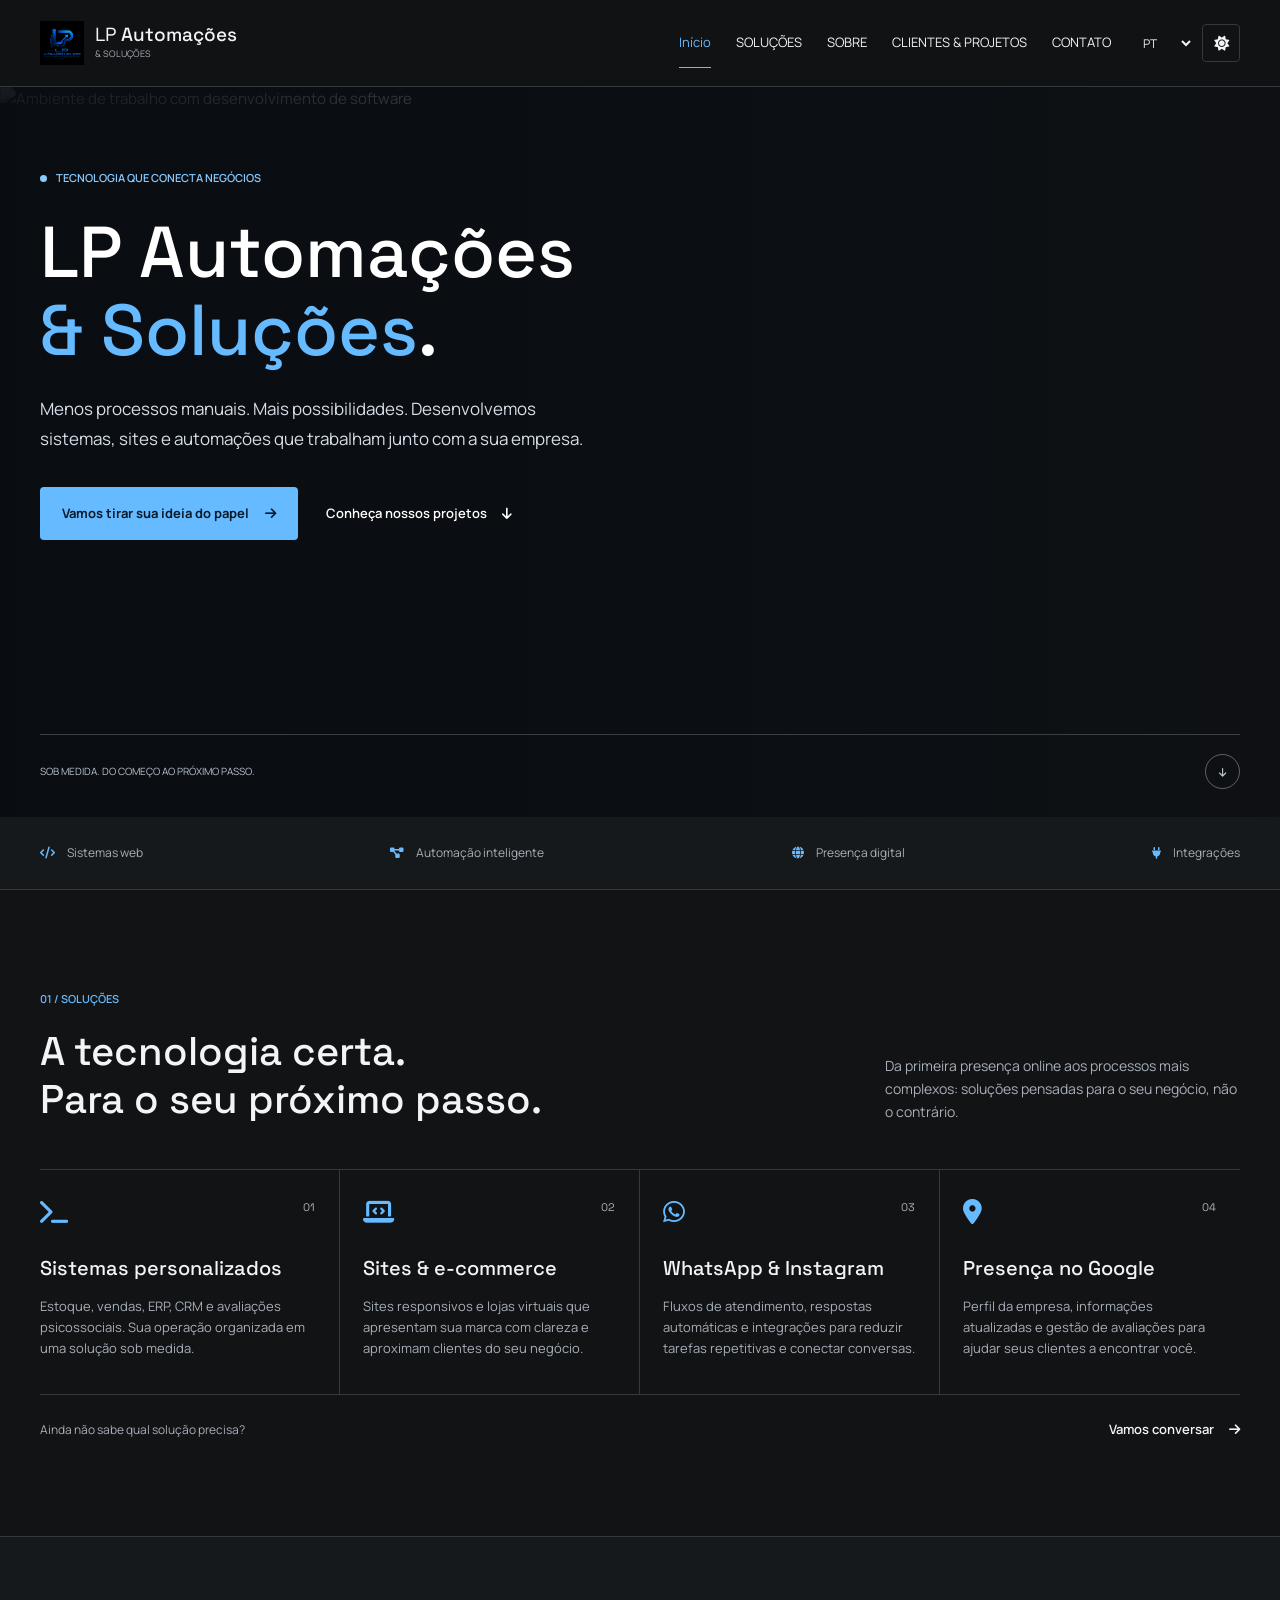
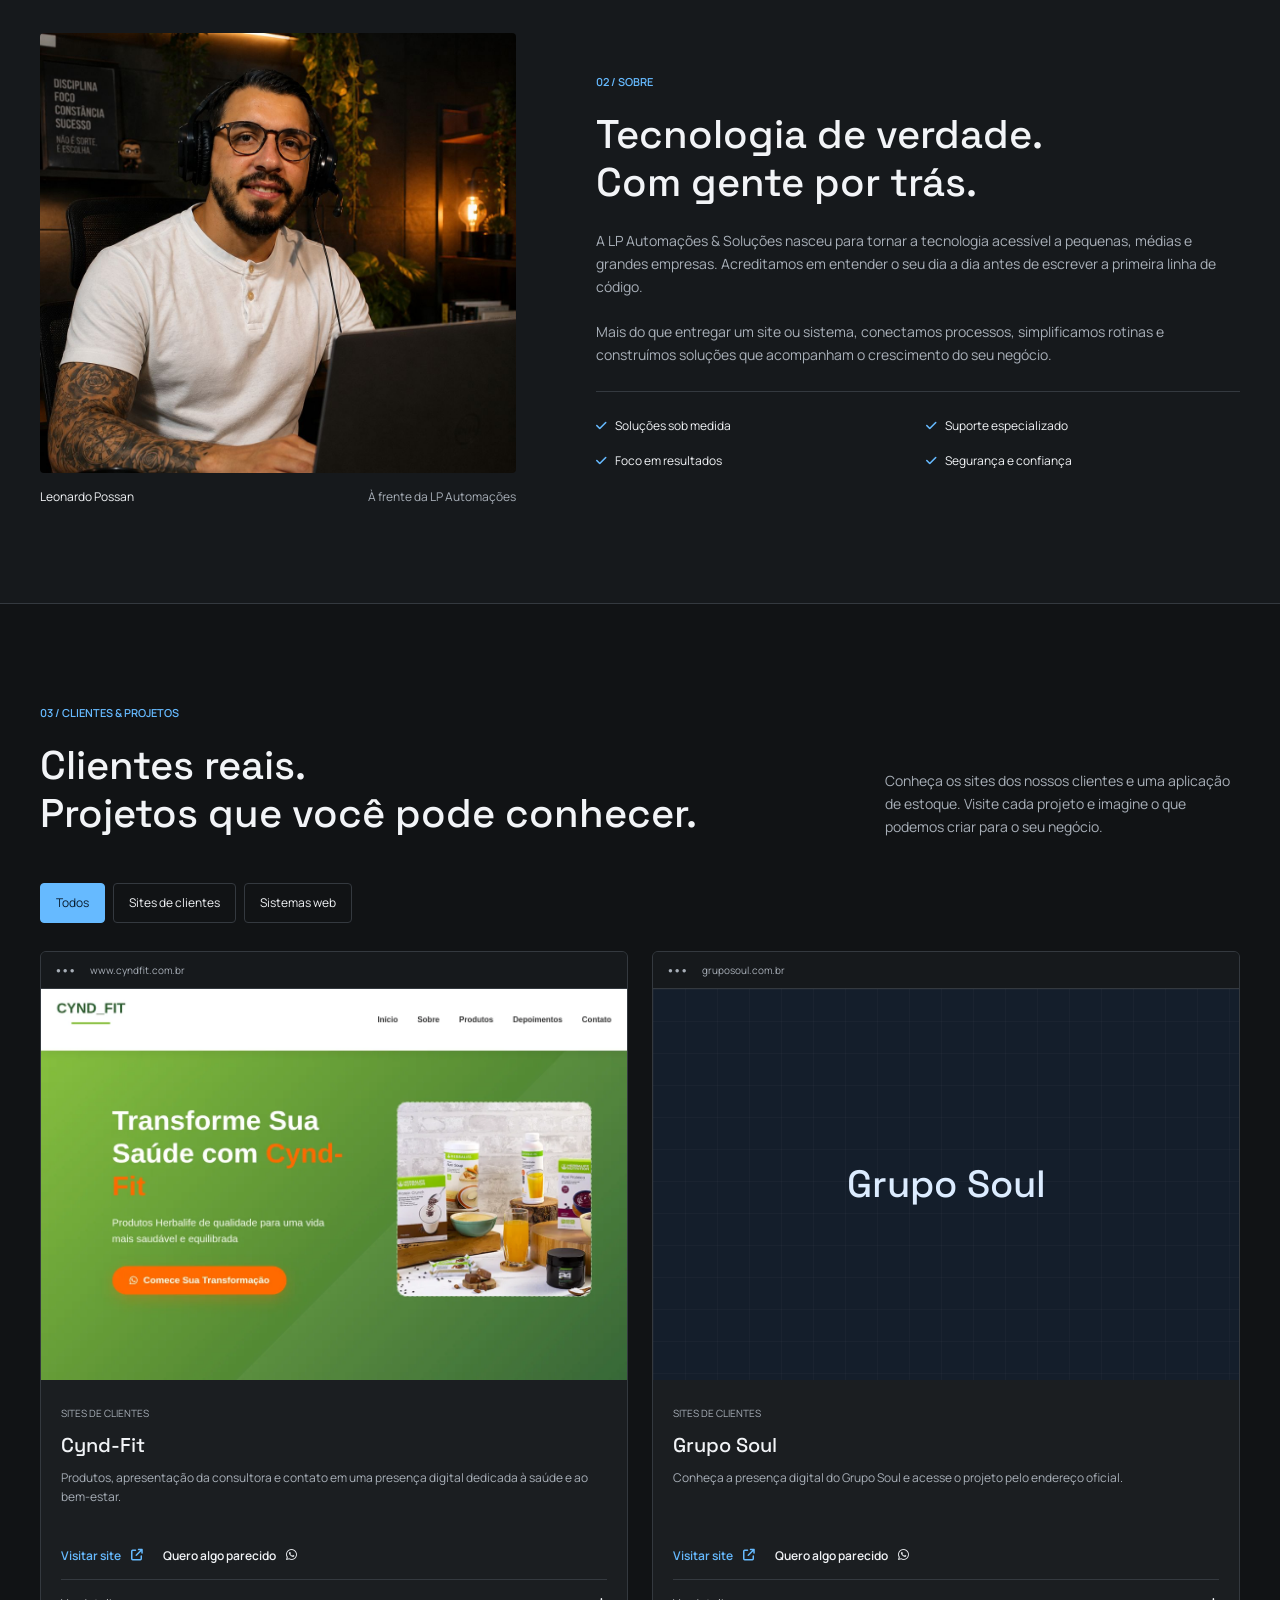
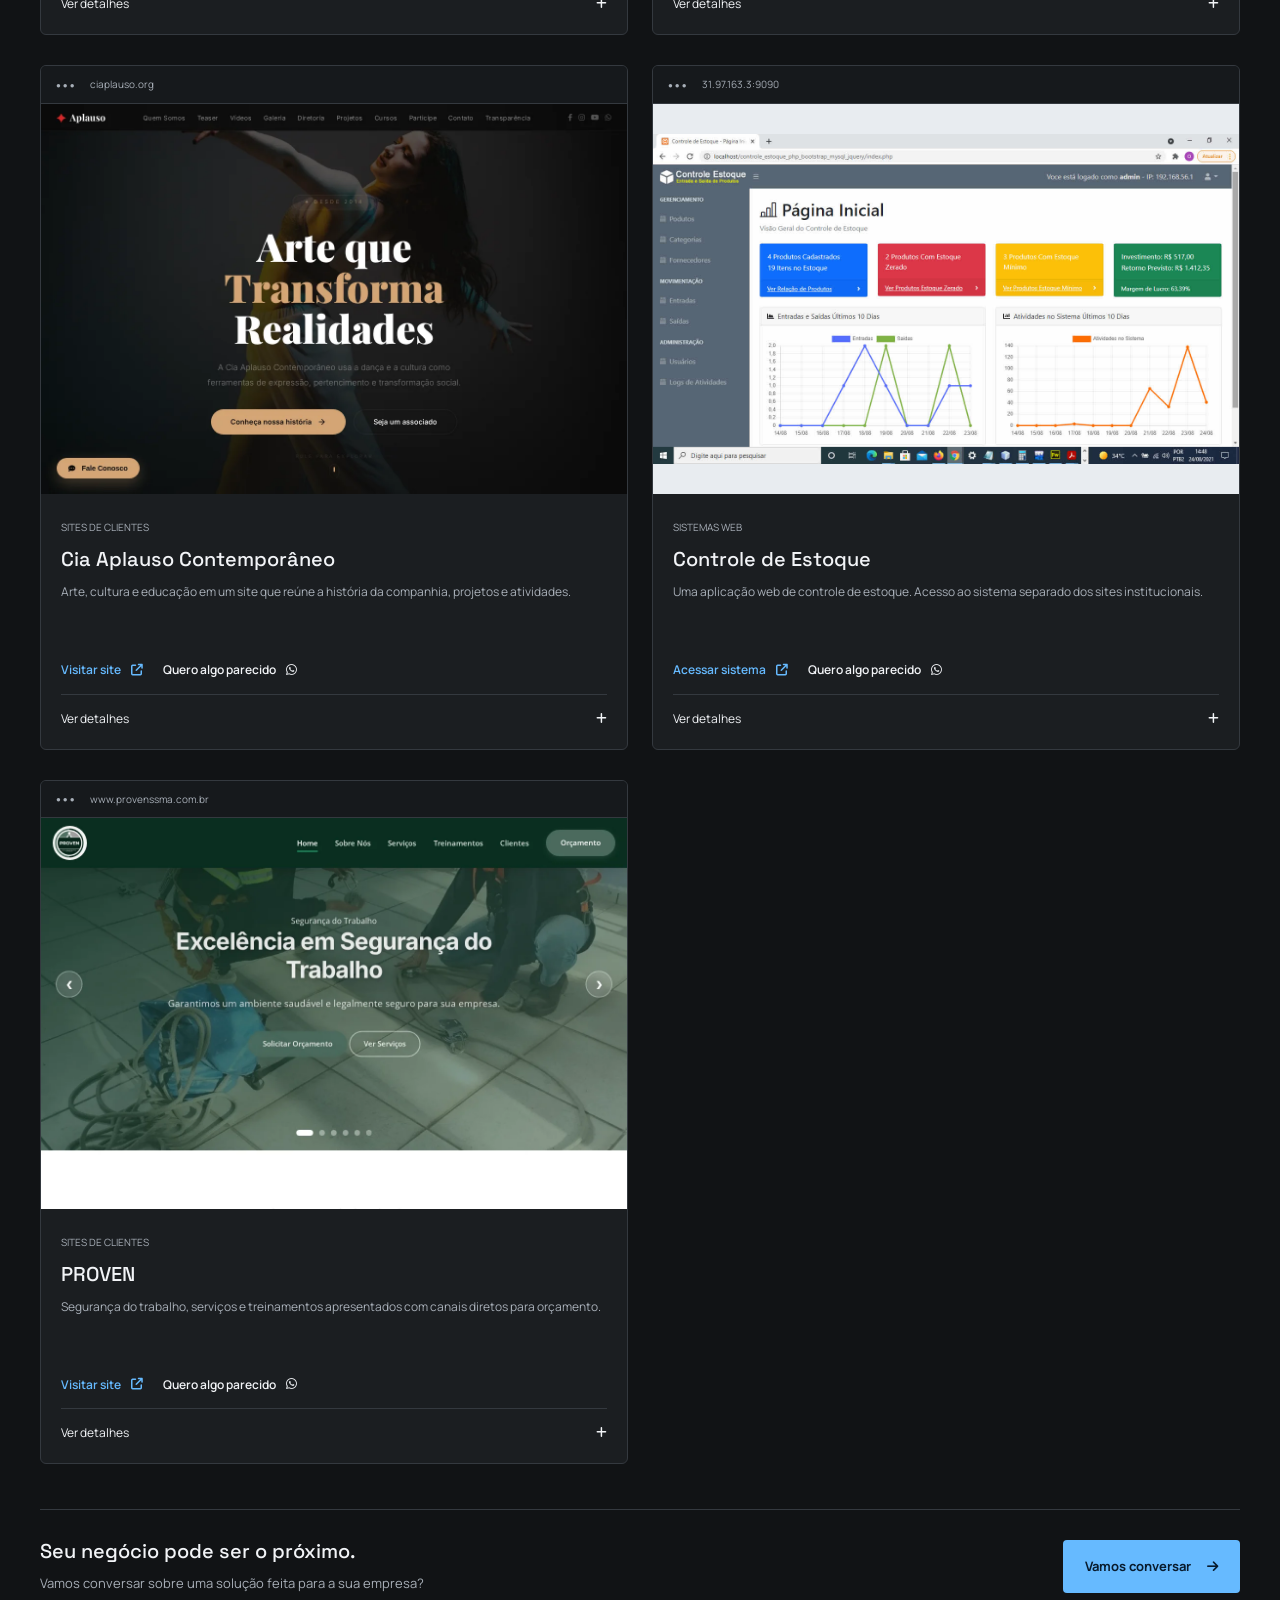
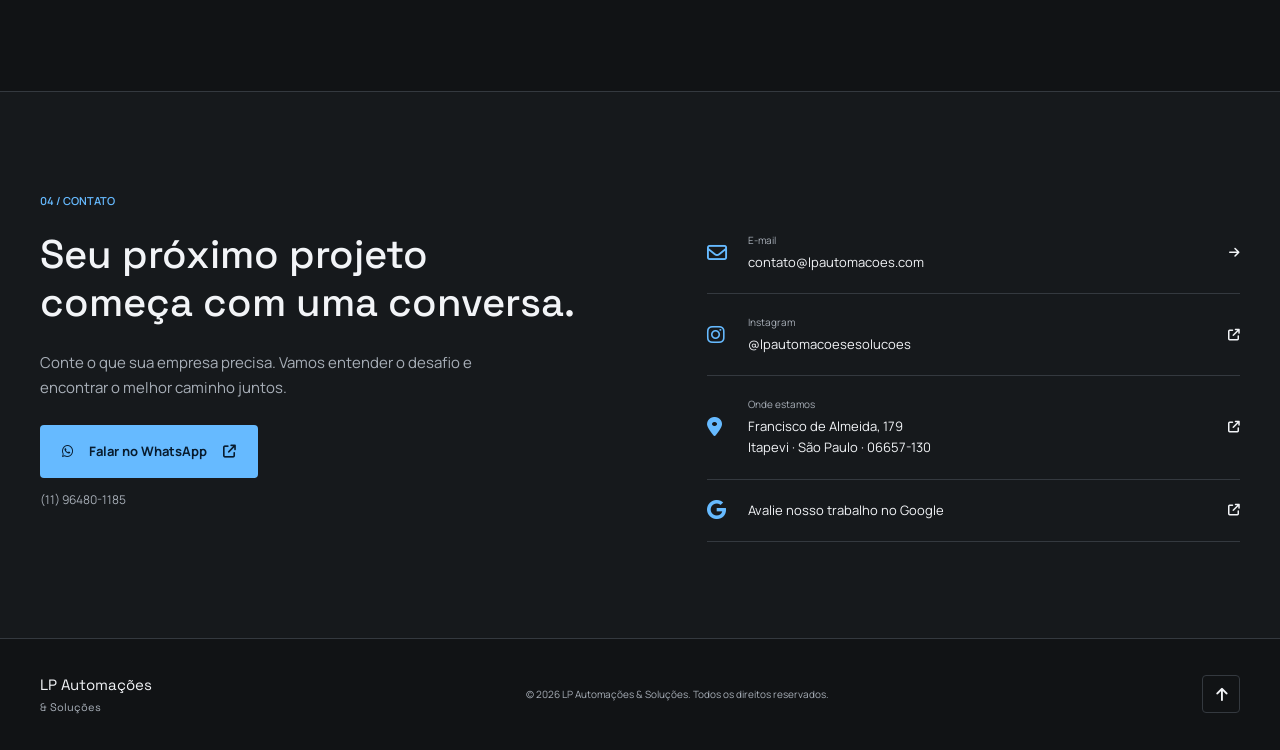
==== commit 0464b5f5: "Mlehorias na sessão de projetos." ====
--- a/index.html
+++ b/index.html
@@ -18,7 +18,7 @@
     <a class="skip-link" href="#solucoes">Ir para o conteúdo</a>
     <header class="header"><div class="container header-inner">
         <a class="brand" href="#inicio" aria-label="LP Automações, início"><img src="assets/logo-lp.png" alt="" width="44" height="44"><span>LP <b>Automações</b><small>& SOLUÇÕES</small></span></a>
-        <nav id="main-nav" aria-label="Navegação principal"><a href="#inicio" data-copy="home" class="active" aria-current="location">Início</a><a href="#solucoes" data-copy="solutions">Soluções</a><a href="#sobre" data-copy="about">Sobre</a><a href="#projetos" data-copy="projects">Projetos</a><a href="#contato" data-copy="contact">Contato</a></nav>
+        <nav id="main-nav" aria-label="Navegação principal"><a href="#inicio" data-copy="home" class="active" aria-current="location">Início</a><a href="#solucoes" data-copy="solutions">Soluções</a><a href="#sobre" data-copy="about">Sobre</a><a href="#projetos" data-copy="clientProjects">Clientes & projetos</a><a href="#contato" data-copy="contact">Contato</a></nav>
         <div class="header-controls"><select id="language" aria-label="Idioma" title="Idioma"><option value="pt-BR">PT</option><option value="en-US">EN</option><option value="es-ES">ES</option></select><button id="theme-toggle" class="icon-button" aria-label="Alternar tema" title="Alternar tema"><i class="fa-solid fa-sun" aria-hidden="true"></i></button><button id="menu-toggle" class="icon-button" aria-label="Abrir menu" aria-expanded="false" aria-controls="main-nav"><i class="fa-solid fa-bars" aria-hidden="true"></i></button></div>
     </div></header>
     <main>
@@ -39,10 +39,25 @@
             </div>
             <figcaption>Leonardo Possan <span data-copy="founder">À frente da LP Automações</span></figcaption>
         </figure><div class="about-copy"><span class="section-index">02 / <span data-copy="about">Sobre</span></span><h2 id="about-title" data-copy="aboutTitle">Tecnologia de verdade.<br>Com gente por trás.</h2><p data-copy="aboutText">A LP Automações & Soluções nasceu para tornar a tecnologia acessível a pequenas, médias e grandes empresas. Acreditamos em entender o seu dia a dia antes de escrever a primeira linha de código.</p><p data-copy="aboutMore">Mais do que entregar um site ou sistema, conectamos processos, simplificamos rotinas e construímos soluções que acompanham o crescimento do seu negócio.</p><ul class="values"><li><i class="fa-solid fa-check" aria-hidden="true"></i><span data-copy="tailored">Soluções sob medida</span></li><li><i class="fa-solid fa-check" aria-hidden="true"></i><span data-copy="support">Suporte especializado</span></li><li><i class="fa-solid fa-check" aria-hidden="true"></i><span data-copy="focus">Foco em resultados</span></li><li><i class="fa-solid fa-check" aria-hidden="true"></i><span data-copy="trust">Segurança e confiança</span></li></ul></div></div></section>
-        <section id="projetos" class="section" aria-labelledby="projects-title"><div class="container"><div class="section-heading"><div><span class="section-index">03 / <span data-copy="projects">Projetos</span></span><h2 id="projects-title" data-copy="projectsTitle">Ideias que viram<br>soluções na prática.</h2></div><p data-copy="projectsIntro">Explore sistemas, experiências digitais e automações desenvolvidos para diferentes necessidades.</p></div><div class="filters" role="group" aria-label="Filtrar projetos"><button data-filter="all" aria-pressed="true" class="active" data-copy="all">Todos</button><button data-filter="sistemas" aria-pressed="false" data-copy="web">Sistemas web</button><button data-filter="sites" aria-pressed="false" data-copy="sites">Sites & e-commerce</button><button data-filter="automacao" aria-pressed="false" data-copy="automation">Automação inteligente</button></div><div id="project-grid" class="project-grid"></div><p id="project-count" class="sr-only" aria-live="polite"></p><div class="clients"><span class="section-index" data-copy="clients">ALGUMAS EMPRESAS QUE CONFIAM NO NOSSO TRABALHO</span><div><span>Grupo Soul</span><span>Proven Consultoria</span><span>Projeto e Print</span><span>Mazziote Calçados</span><span>Impercol</span><span>MK Impermeabilização</span><span>Cynd Fit</span><span>Cantinho dos Bichos</span></div></div></div></section>
+        <section id="projetos" class="section" aria-labelledby="projects-title">
+            <div class="container">
+                <div class="section-heading">
+                    <div><span class="section-index">03 / <span data-copy="clientProjects">Clientes & projetos</span></span><h2 id="projects-title" data-copy="projectsTitle">Clientes reais.<br>Projetos que você pode conhecer.</h2></div>
+                    <p data-copy="projectsIntro">Conheça os sites dos nossos clientes e uma aplicação de estoque. Visite cada projeto e imagine o que podemos criar para o seu negócio.</p>
+                </div>
+                <div class="filters" role="group" aria-label="Filtrar projetos">
+                    <button data-filter="all" aria-pressed="true" class="active" data-copy="all">Todos</button>
+                    <button data-filter="sites" aria-pressed="false" data-copy="clientSites">Sites de clientes</button>
+                    <button data-filter="sistemas" aria-pressed="false" data-copy="web">Sistemas web</button>
+                </div>
+                <div id="project-grid" class="project-grid"></div>
+                <p id="project-count" class="sr-only" aria-live="polite"></p>
+                <div class="portfolio-invite"><div><h3 data-copy="projectInvite">Seu negócio pode ser o próximo.</h3><p data-copy="projectInviteDesc">Vamos conversar sobre uma solução feita para a sua empresa?</p></div><a class="button primary" href="#contato"><span data-copy="talk">Vamos conversar</span><i class="fa-solid fa-arrow-right" aria-hidden="true"></i></a></div>
+            </div>
+        </section>
         <section id="contato" class="section contact-section" aria-labelledby="contact-title"><div class="container"><span class="section-index">04 / <span data-copy="contact">Contato</span></span><div class="contact-grid"><div><h2 id="contact-title" data-copy="contactTitle">Seu próximo projeto<br>começa com uma conversa.</h2><p data-copy="contactIntro">Conte o que sua empresa precisa. Vamos entender o desafio e encontrar o melhor caminho juntos.</p><a class="button primary" href="https://wa.me/5511964801185" target="_blank" rel="noopener noreferrer"><i class="fa-brands fa-whatsapp" aria-hidden="true"></i><span data-copy="whatsapp">Falar no WhatsApp</span><i class="fa-solid fa-arrow-up-right-from-square" aria-hidden="true"></i></a><p class="phone">(11) 96480-1185</p></div><div class="contact-links"><a href="mailto:contato@lpautomacoes.com"><i class="fa-regular fa-envelope" aria-hidden="true"></i><span><small>E-mail</small>contato@lpautomacoes.com</span><i class="fa-solid fa-arrow-right" aria-hidden="true"></i></a><a href="https://www.instagram.com/lpautomacoesesolucoes/" target="_blank" rel="noopener noreferrer"><i class="fa-brands fa-instagram" aria-hidden="true"></i><span><small>Instagram</small>@lpautomacoesesolucoes</span><i class="fa-solid fa-arrow-up-right-from-square" aria-hidden="true"></i></a><a href="https://maps.google.com/?q=Francisco+de+Almeida,179,Itapevi,SP" target="_blank" rel="noopener noreferrer"><i class="fa-solid fa-location-dot" aria-hidden="true"></i><span><small data-copy="address">Onde estamos</small>Francisco de Almeida, 179<br>Itapevi · São Paulo · 06657-130</span><i class="fa-solid fa-arrow-up-right-from-square" aria-hidden="true"></i></a><a href="https://share.google/zbVt1het4mjmB38Cn" target="_blank" rel="noopener noreferrer"><i class="fa-brands fa-google" aria-hidden="true"></i><span data-copy="review">Avalie nosso trabalho no Google</span><i class="fa-solid fa-arrow-up-right-from-square" aria-hidden="true"></i></a></div></div></div></section>
     </main>
     <footer><div class="container footer-inner"><a class="footer-brand" href="#inicio">LP Automações <span>& Soluções</span></a><p>© 2026 LP Automações & Soluções. <span data-copy="rights">Todos os direitos reservados.</span></p><a href="#inicio" class="icon-button" aria-label="Voltar ao início" title="Voltar ao início"><i class="fa-solid fa-arrow-up" aria-hidden="true"></i></a></div></footer>
-    <dialog id="project-dialog" aria-labelledby="dialog-title"><button class="icon-button dialog-close" id="dialog-close" aria-label="Fechar detalhes"><i class="fa-solid fa-xmark" aria-hidden="true"></i></button><img id="dialog-image" alt=""><div class="dialog-content"><span id="dialog-category" class="section-index"></span><h2 id="dialog-title"></h2><p id="dialog-description"></p><ul id="dialog-features"></ul><a href="#contato" class="button primary" id="dialog-contact" data-copy="similar">Quero uma solução assim</a></div></dialog>
+    <dialog id="project-dialog" aria-labelledby="dialog-title"><button class="icon-button dialog-close" id="dialog-close" aria-label="Fechar detalhes"><i class="fa-solid fa-xmark" aria-hidden="true"></i></button><img id="dialog-image" alt=""><div class="dialog-content"><span id="dialog-category" class="section-index"></span><h2 id="dialog-title"></h2><p id="dialog-description"></p><ul id="dialog-features"></ul><div class="dialog-actions"><a class="button primary" id="dialog-visit" target="_blank" rel="noopener noreferrer">Visitar site</a><a class="button" id="dialog-contact" target="_blank" rel="noopener noreferrer">Quero algo parecido</a></div></div></dialog>
 </body>
 </html>
--- a/css/landing.css
+++ b/css/landing.css
@@ -80,19 +80,26 @@
 .filters { display:flex; flex-wrap:wrap; gap:8px; margin-bottom:28px; }
 .filters button { background:transparent; border:1px solid var(--line); border-radius:4px; font-size:12px; padding:9px 15px; }
 .filters button.active { background:var(--accent); color:var(--ink); border-color:var(--accent); }
-.project-grid { display:grid; grid-template-columns:repeat(3,minmax(0,1fr)); gap:30px 24px; }
-.project { border:1px solid var(--line); border-radius:6px; overflow:hidden; background:var(--surface); }
-.project img { width:100%; aspect-ratio:16/10; object-fit:contain; background:#e8ecf0; }
-.project-body { padding:20px; }
+.project-grid { display:grid; grid-template-columns:repeat(2,minmax(0,1fr)); gap:30px 24px; }
+.project { display:flex; flex-direction:column; border:1px solid var(--line); border-radius:6px; overflow:hidden; background:var(--surface); }
+.project-preview { display:block; }
+.project-browser-bar { display:flex; align-items:center; gap:15px; padding:10px 15px; border-bottom:1px solid var(--line); color:var(--muted); background:var(--soft); font-size:10px; }
+.browser-dots { color:var(--muted); font-size:8px; flex-shrink:0; }
+.project img { width:100%; height:auto; aspect-ratio:3/2; object-fit:contain; background:#e8ecf0; }
+.project-placeholder { aspect-ratio:3/2; display:grid; place-items:center; padding:24px; font:500 38px/1.2 'Space Grotesk',sans-serif; color:#dcecff; background-color:#141e2b; background-image:linear-gradient(#ffffff06 1px,transparent 1px),linear-gradient(90deg,#ffffff06 1px,transparent 1px); background-size:32px 32px; }
+.project-body { padding:20px; flex:1; }
 .project-category { text-transform:uppercase; color:var(--muted); font-size:10px; }
 .project h3 { margin:7px 0 9px; }
 .project p { color:var(--muted); font-size:12px; min-height:60px; }
+.project-actions { display:flex; flex-wrap:wrap; gap:12px 20px; margin-top:18px; }
+.project-actions a { display:inline-flex; align-items:center; gap:10px; font-size:12px; font-weight:600; }
+.project-visit { color:var(--accent); }
+.project-actions a:hover { text-decoration:underline; text-underline-offset:4px; }
 .project button { display:flex; gap:14px; align-items:center; background:none; border:0; border-top:1px solid var(--line); width:100%; padding:14px 0 0; margin-top:14px; text-align:left; color:var(--text); font-size:12px; }
 .project button i { margin-left:auto; }
 .project button:hover { color:var(--accent); }
-.clients { margin-top:64px; padding-top:30px; border-top:1px solid var(--line); }
-.clients .section-index { color:var(--muted); }
-.clients>div { display:flex; flex-wrap:wrap; gap:22px 38px; margin-top:26px; font-family:'Space Grotesk',sans-serif; color:var(--text); font-size:16px; }
+.portfolio-invite { display:flex; justify-content:space-between; align-items:center; gap:24px; border-top:1px solid var(--line); margin-top:45px; padding-top:28px; }
+.portfolio-invite p { color:var(--muted); font-size:13px; margin-top:8px; }
 .contact-section { background:var(--soft); border-block:1px solid var(--line); }
 .contact-grid { display:grid; grid-template-columns:1.1fr 1fr; gap:80px; align-items:start; }
 .contact-grid h2 { margin-top:19px; }
@@ -115,6 +122,8 @@
 .dialog-content p { margin-top:16px; color:var(--muted); }
 .dialog-content ul { padding-left:20px; color:var(--muted); font-size:13px; }
 .dialog-content .button { margin-top:15px; }
+.dialog-actions { display:flex; flex-wrap:wrap; gap:12px; }
+.dialog-actions .button:not(.primary) { border-color:var(--line); }
 body:has(dialog[open]) { overflow:hidden; }
 .sr-only { position:absolute; width:1px; height:1px; padding:0; margin:-1px; overflow:hidden; clip:rect(0,0,0,0); white-space:nowrap; border:0; }
 [hidden] { display:none!important; }
@@ -135,6 +144,6 @@
     .services { grid-template-columns:1fr; } .service { border-right:0; border-bottom:1px solid var(--line); padding:25px 0!important; } .service>i { margin-bottom:17px; } .service-number { right:0; }
     .about-grid,.contact-grid { grid-template-columns:1fr; gap:32px; } .portrait-media { height:380px; } .values { gap:14px; font-size:11px; }
     .project-grid { grid-template-columns:1fr; } .project p { min-height:0; } .filters button { font-size:11px; padding:8px 10px; } .section-bottom { flex-wrap:wrap; }
-    .clients>div { gap:18px 25px; font-size:14px; } .contact-links a { font-size:12px; gap:12px; } .footer-inner { flex-wrap:wrap; } footer p { order:3; width:100%; }
+    .portfolio-invite { flex-direction:column; align-items:flex-start; } .contact-links a { font-size:12px; gap:12px; } .footer-inner { flex-wrap:wrap; } footer p { order:3; width:100%; }
 }
 @media(prefers-reduced-motion:reduce) { html { scroll-behavior:auto; } *,*::before,*::after { animation:none!important; transition:none!important; } }
